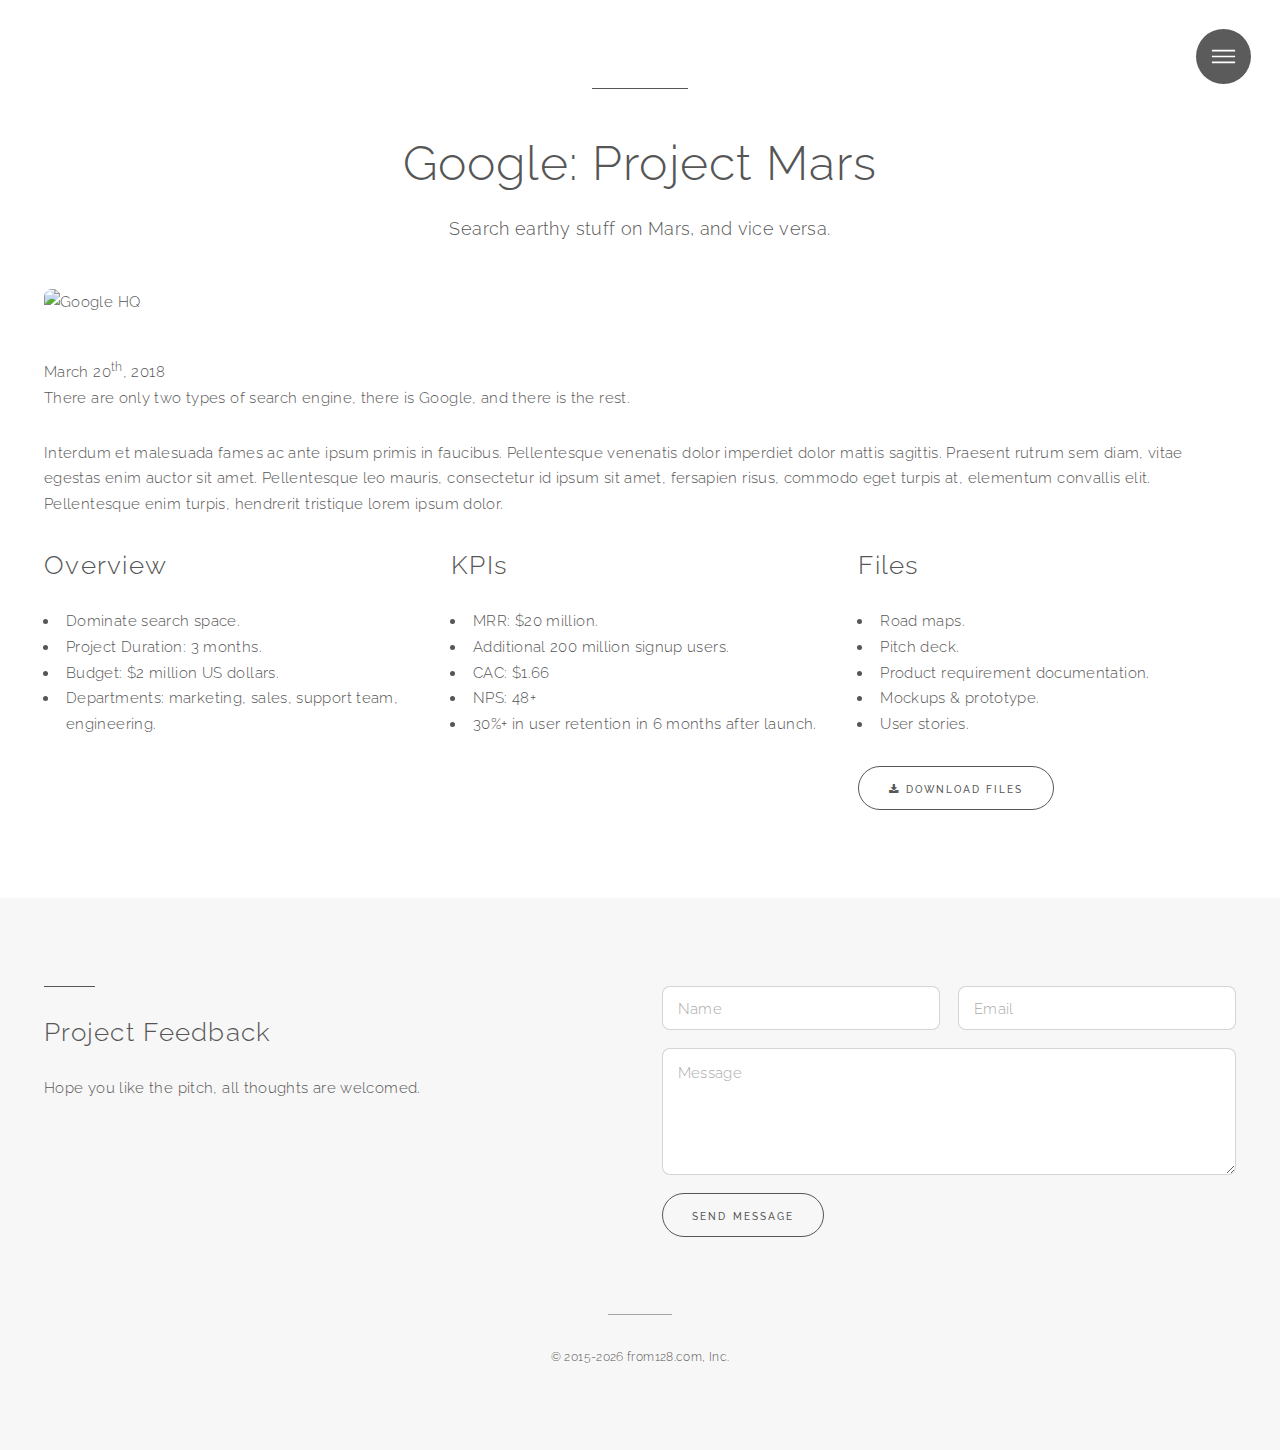
==== google-project.html @ 79032ffa "Add about me page. Change CSS for about me page profile picture." ====
<!DOCTYPE HTML>
<html>
    <head>
        <title>from128-Google</title>
        <meta charset="utf-8" />
        <meta name="viewport" content="width=device-width, initial-scale=1, user-scalable=no" />
        <!--[if lte IE 8]><script src="assets/js/ie/html5shiv.js"></script><![endif]-->
        <link rel="stylesheet" href="assets/css/main.css" />
        <link rel="icon" href="images/favicon.png">
        <script src="https://unpkg.com/sweetalert/dist/sweetalert.min.js"></script>
        <script>
            function contact_me() {
                var data = $("#contact-form :input").serializeArray();
                data.push({name: 'formType', value: '128 Google Project'});
                $.ajax({
                    type: "POST",
                    data: data,
                    url: "Includes/128-contact-me.php",
                    timeout: 5000,
                    success: function (data) {
                        tmp = JSON.parse(data);
                        if (tmp.status == '1') {
                            swal("Awesome!", tmp.message, "success");
                            $("#contact-form")[0].reset();
                            return;
                        } else {
                            swal({
                                title: "Error",
                                text: tmp.message,
                                icon: "warning"
                            });
                            return;
                        }
                    }, //end success
                    error: function (jqXHR, textStatus, errorThrown) {
                        if (textStatus === "timeout") {
                            swal("Error", "Server response is taking longer than usual, pleas try again later.",
                                    "error");
                        }
                    }
                }); //end restroom request ajax
            }
        </script>
        <!--[if lte IE 9]><link rel="stylesheet" href="assets/css/ie9.css" /><![endif]-->
        <!--[if lte IE 8]><link rel="stylesheet" href="assets/css/ie8.css" /><![endif]-->
    </head>
    <body>

        <!-- Header -->
        <header id="header">
            <nav>
                <ul>
                    <li><a href="#menu">Menu</a></li>
                </ul>
            </nav>
        </header>

        <!-- Menu -->
        <nav id="menu">
            <h2>Menu</h2>
            <ul class="links">
                <li><a href="index.html">Home</a></li>
                <li><a href="projects.html">Projects</a></li>
                <li><a href="more-about-me.html">About</a></li>
                <li><a href="index.html#contact-me-form-target">Contact</a></li>
            </ul>
        </nav>

        <!-- Wrapper -->
        <div id="wrapper">

            <!-- Main -->
            <section id="main" class="wrapper style1">
                <div class="inner">
                    <header class="major">
                        <h1>Google: Project Mars</h1>
                        <p>Search earthy stuff on Mars, and vice versa.</p>
                    </header>
                    <span class="image main"><img src="images/googleplex_hq.png" alt="Google HQ" /></span>
                    <p>March 20<sup>th</sup>, 2018<br />There are only two types of search engine, there is Google, and 
                        there is the rest.</p>
                    <p>Interdum et malesuada fames ac ante ipsum primis in faucibus. 
                        Pellentesque venenatis dolor imperdiet dolor mattis sagittis. 
                        Praesent rutrum sem diam, vitae egestas enim auctor sit amet. 
                        Pellentesque leo mauris, consectetur id ipsum sit amet, 
                        fersapien risus, commodo eget turpis at, 
                        elementum convallis elit. Pellentesque enim turpis,
                        hendrerit tristique lorem ipsum dolor.</p>
                    <div class="row">
                        <div class="4u 12u$(medium)">
                            <h3>Overview</h3>
                            <ul>
                                <li>Dominate search space.</li>
                                <li>Project Duration: 3 months.</li>
                                <li>Budget: $2 million US dollars.</li>
                                <li>Departments: marketing, sales, support team, engineering.</li>
                            </ul>
                        </div>
                        <div class="4u 12u$(medium)">
                            <h3>KPIs</h3>
                            <ul>
                                <li>MRR: $20 million.</li>
                                <li>Additional 200 million signup users.</li>
                                <li>CAC: $1.66</li>
                                <li>NPS: 48+</li>
                                <li>30%+ in user retention in 6 months after launch.</li>
                            </ul>
                        </div>
                        <div class="4u 12u$(medium)">
                            <h3>Files</h3>
                            <ul>
                                <li>Road maps.</li>
                                <li>Pitch deck.</li>
                                <li>Product requirement documentation.</li>
                                <li>Mockups & prototype.</li>
                                <li>User stories.</li>
                            </ul>
                            <ul class="actions">
                                <li><a href="#" class="button icon fa-download">Download Files</a></li>
                            </ul>
                        </div>
                    </div>
                </div>
            </section>

            <!-- Footer -->
            <section id="footer" class="wrapper split style2">
                <div class="inner">
                    <section>
                        <header>
                            <h3>Project Feedback</h3>
                        </header>
                        <p>Hope you like the pitch, all thoughts are welcomed.</p>
                    </section>
                    <section>
                        <form method="post" action="contact_me()">
                            <div class="field half first"><input type="text" name="name" id="name" placeholder="Name" /></div>
                            <div class="field half"><input type="email" name="email" id="email" placeholder="Email" /></div>
                            <div class="field"><textarea name="feedback" id="feedback" placeholder="Message" rows="4"></textarea></div>
                            <ul class="actions">
                                <li><input type="submit" value="Send Message" /></li>
                            </ul>
                        </form>
                    </section>
                </div>
                <div class="copyright">
                    <p>&copy; 2015-<script>document.write(new Date().getFullYear())</script> from128.com, Inc.</p>
                </div>
            </section>

        </div>

        <!-- Scripts -->
        <script src="assets/js/jquery.min.3.5.1.js"></script>
        <script src="assets/js/skel.min.js"></script>
        <script src="assets/js/util.js"></script>
        <!--[if lte IE 8]><script src="assets/js/ie/respond.min.js"></script><![endif]-->
        <script src="assets/js/main.js"></script>

    </body>
</html>
---- assets/css/main.css ----
@import url(font-awesome.min.css);
@import url("https://fonts.googleapis.com/css?family=Raleway:300,300italic,500,500italic");

/*
        Reflex by Pixelarity
        pixelarity.com | hello@pixelarity.com
        License: pixelarity.com/license
*/

/* Reset */

html, body, div, span, applet, object, iframe, h1, h2, h3, h4, h5, h6, p, blockquote, pre, a, abbr, acronym, address, big, cite, code, del, dfn, em, img, ins, kbd, q, s, samp, small, strike, strong, sub, sup, tt, var, b, u, i, center, dl, dt, dd, ol, ul, li, fieldset, form, label, legend, table, caption, tbody, tfoot, thead, tr, th, td, article, aside, canvas, details, embed, figure, figcaption, footer, header, hgroup, menu, nav, output, ruby, section, summary, time, mark, audio, video {
    margin: 0;
    padding: 0;
    border: 0;
    font-size: 100%;
    font: inherit;
    vertical-align: baseline;
}

article, aside, details, figcaption, figure, footer, header, hgroup, menu, nav, section {
    display: block;
}

body {
    line-height: 1;
}

ol, ul {
    list-style: none;
}

blockquote, q {
    quotes: none;
}

blockquote:before, blockquote:after, q:before, q:after {
    content: '';
    content: none;
}

table {
    border-collapse: collapse;
    border-spacing: 0;
}

body {
    -webkit-text-size-adjust: none;
}

/* Box Model */

*, *:before, *:after {
    -moz-box-sizing: border-box;
    -webkit-box-sizing: border-box;
    box-sizing: border-box;
}

/* Grid */

.row {
    border-bottom: solid 1px transparent;
    -moz-box-sizing: border-box;
    -webkit-box-sizing: border-box;
    box-sizing: border-box;
}

.row > * {
    float: left;
    -moz-box-sizing: border-box;
    -webkit-box-sizing: border-box;
    box-sizing: border-box;
}

.row:after, .row:before {
    content: '';
    display: block;
    clear: both;
    height: 0;
}

.row.uniform > * > :first-child {
    margin-top: 0;
}

.row.uniform > * > :last-child {
    margin-bottom: 0;
}

.row.\30 \25 > * {
    padding: 0 0 0 0em;
}

.row.\30 \25 {
    margin: 0 0 -1px 0em;
}

.row.uniform.\30 \25 > * {
    padding: 0em 0 0 0em;
}

.row.uniform.\30 \25 {
    margin: 0em 0 -1px 0em;
}

.row > * {
    padding: 0 0 0 2em;
}

.row {
    margin: 0 0 -1px -2em;
}

.row.uniform > * {
    padding: 2em 0 0 2em;
}

.row.uniform {
    margin: -2em 0 -1px -2em;
}

.row.\32 00\25 > * {
    padding: 0 0 0 4em;
}

.row.\32 00\25 {
    margin: 0 0 -1px -4em;
}

.row.uniform.\32 00\25 > * {
    padding: 4em 0 0 4em;
}

.row.uniform.\32 00\25 {
    margin: -4em 0 -1px -4em;
}

.row.\31 50\25 > * {
    padding: 0 0 0 3em;
}

.row.\31 50\25 {
    margin: 0 0 -1px -3em;
}

.row.uniform.\31 50\25 > * {
    padding: 3em 0 0 3em;
}

.row.uniform.\31 50\25 {
    margin: -3em 0 -1px -3em;
}

.row.\35 0\25 > * {
    padding: 0 0 0 1em;
}

.row.\35 0\25 {
    margin: 0 0 -1px -1em;
}

.row.uniform.\35 0\25 > * {
    padding: 1em 0 0 1em;
}

.row.uniform.\35 0\25 {
    margin: -1em 0 -1px -1em;
}

.row.\32 5\25 > * {
    padding: 0 0 0 0.5em;
}

.row.\32 5\25 {
    margin: 0 0 -1px -0.5em;
}

.row.uniform.\32 5\25 > * {
    padding: 0.5em 0 0 0.5em;
}

.row.uniform.\32 5\25 {
    margin: -0.5em 0 -1px -0.5em;
}

.\31 2u, .\31 2u\24 {
    width: 100%;
    clear: none;
    margin-left: 0;
}

.\31 1u, .\31 1u\24 {
    width: 91.6666666667%;
    clear: none;
    margin-left: 0;
}

.\31 0u, .\31 0u\24 {
    width: 83.3333333333%;
    clear: none;
    margin-left: 0;
}

.\39 u, .\39 u\24 {
    width: 75%;
    clear: none;
    margin-left: 0;
}

.\38 u, .\38 u\24 {
    width: 66.6666666667%;
    clear: none;
    margin-left: 0;
}

.\37 u, .\37 u\24 {
    width: 58.3333333333%;
    clear: none;
    margin-left: 0;
}

.\36 u, .\36 u\24 {
    width: 50%;
    clear: none;
    margin-left: 0;
}

.\35 u, .\35 u\24 {
    width: 41.6666666667%;
    clear: none;
    margin-left: 0;
}

.\34 u, .\34 u\24 {
    width: 33.3333333333%;
    clear: none;
    margin-left: 0;
}

.\33 u, .\33 u\24 {
    width: 25%;
    clear: none;
    margin-left: 0;
}

.\32 u, .\32 u\24 {
    width: 16.6666666667%;
    clear: none;
    margin-left: 0;
}

.\31 u, .\31 u\24 {
    width: 8.3333333333%;
    clear: none;
    margin-left: 0;
}

.\31 2u\24 + *,
.\31 1u\24 + *,
.\31 0u\24 + *,
.\39 u\24 + *,
.\38 u\24 + *,
.\37 u\24 + *,
.\36 u\24 + *,
.\35 u\24 + *,
.\34 u\24 + *,
.\33 u\24 + *,
.\32 u\24 + *,
.\31 u\24 + * {
    clear: left;
}

.\-11u {
    margin-left: 91.66667%;
}

.\-10u {
    margin-left: 83.33333%;
}

.\-9u {
    margin-left: 75%;
}

.\-8u {
    margin-left: 66.66667%;
}

.\-7u {
    margin-left: 58.33333%;
}

.\-6u {
    margin-left: 50%;
}

.\-5u {
    margin-left: 41.66667%;
}

.\-4u {
    margin-left: 33.33333%;
}

.\-3u {
    margin-left: 25%;
}

.\-2u {
    margin-left: 16.66667%;
}

.\-1u {
    margin-left: 8.33333%;
}

@media screen and (max-width: 1680px) {

    .row > * {
        padding: 0 0 0 2em;
    }

    .row {
        margin: 0 0 -1px -2em;
    }

    .row.uniform > * {
        padding: 2em 0 0 2em;
    }

    .row.uniform {
        margin: -2em 0 -1px -2em;
    }

    .row.\32 00\25 > * {
        padding: 0 0 0 4em;
    }

    .row.\32 00\25 {
        margin: 0 0 -1px -4em;
    }

    .row.uniform.\32 00\25 > * {
        padding: 4em 0 0 4em;
    }

    .row.uniform.\32 00\25 {
        margin: -4em 0 -1px -4em;
    }

    .row.\31 50\25 > * {
        padding: 0 0 0 3em;
    }

    .row.\31 50\25 {
        margin: 0 0 -1px -3em;
    }

    .row.uniform.\31 50\25 > * {
        padding: 3em 0 0 3em;
    }

    .row.uniform.\31 50\25 {
        margin: -3em 0 -1px -3em;
    }

    .row.\35 0\25 > * {
        padding: 0 0 0 1em;
    }

    .row.\35 0\25 {
        margin: 0 0 -1px -1em;
    }

    .row.uniform.\35 0\25 > * {
        padding: 1em 0 0 1em;
    }

    .row.uniform.\35 0\25 {
        margin: -1em 0 -1px -1em;
    }

    .row.\32 5\25 > * {
        padding: 0 0 0 0.5em;
    }

    .row.\32 5\25 {
        margin: 0 0 -1px -0.5em;
    }

    .row.uniform.\32 5\25 > * {
        padding: 0.5em 0 0 0.5em;
    }

    .row.uniform.\32 5\25 {
        margin: -0.5em 0 -1px -0.5em;
    }

    .\31 2u\28xlarge\29, .\31 2u\24\28xlarge\29 {
        width: 100%;
        clear: none;
        margin-left: 0;
    }

    .\31 1u\28xlarge\29, .\31 1u\24\28xlarge\29 {
        width: 91.6666666667%;
        clear: none;
        margin-left: 0;
    }

    .\31 0u\28xlarge\29, .\31 0u\24\28xlarge\29 {
        width: 83.3333333333%;
        clear: none;
        margin-left: 0;
    }

    .\39 u\28xlarge\29, .\39 u\24\28xlarge\29 {
        width: 75%;
        clear: none;
        margin-left: 0;
    }

    .\38 u\28xlarge\29, .\38 u\24\28xlarge\29 {
        width: 66.6666666667%;
        clear: none;
        margin-left: 0;
    }

    .\37 u\28xlarge\29, .\37 u\24\28xlarge\29 {
        width: 58.3333333333%;
        clear: none;
        margin-left: 0;
    }

    .\36 u\28xlarge\29, .\36 u\24\28xlarge\29 {
        width: 50%;
        clear: none;
        margin-left: 0;
    }

    .\35 u\28xlarge\29, .\35 u\24\28xlarge\29 {
        width: 41.6666666667%;
        clear: none;
        margin-left: 0;
    }

    .\34 u\28xlarge\29, .\34 u\24\28xlarge\29 {
        width: 33.3333333333%;
        clear: none;
        margin-left: 0;
    }

    .\33 u\28xlarge\29, .\33 u\24\28xlarge\29 {
        width: 25%;
        clear: none;
        margin-left: 0;
    }

    .\32 u\28xlarge\29, .\32 u\24\28xlarge\29 {
        width: 16.6666666667%;
        clear: none;
        margin-left: 0;
    }

    .\31 u\28xlarge\29, .\31 u\24\28xlarge\29 {
        width: 8.3333333333%;
        clear: none;
        margin-left: 0;
    }

    .\31 2u\24\28xlarge\29 + *,
    .\31 1u\24\28xlarge\29 + *,
    .\31 0u\24\28xlarge\29 + *,
    .\39 u\24\28xlarge\29 + *,
    .\38 u\24\28xlarge\29 + *,
    .\37 u\24\28xlarge\29 + *,
    .\36 u\24\28xlarge\29 + *,
    .\35 u\24\28xlarge\29 + *,
    .\34 u\24\28xlarge\29 + *,
    .\33 u\24\28xlarge\29 + *,
    .\32 u\24\28xlarge\29 + *,
    .\31 u\24\28xlarge\29 + * {
        clear: left;
    }

    .\-11u\28xlarge\29 {
        margin-left: 91.66667%;
    }

    .\-10u\28xlarge\29 {
        margin-left: 83.33333%;
    }

    .\-9u\28xlarge\29 {
        margin-left: 75%;
    }

    .\-8u\28xlarge\29 {
        margin-left: 66.66667%;
    }

    .\-7u\28xlarge\29 {
        margin-left: 58.33333%;
    }

    .\-6u\28xlarge\29 {
        margin-left: 50%;
    }

    .\-5u\28xlarge\29 {
        margin-left: 41.66667%;
    }

    .\-4u\28xlarge\29 {
        margin-left: 33.33333%;
    }

    .\-3u\28xlarge\29 {
        margin-left: 25%;
    }

    .\-2u\28xlarge\29 {
        margin-left: 16.66667%;
    }

    .\-1u\28xlarge\29 {
        margin-left: 8.33333%;
    }

}

@media screen and (max-width: 1280px) {

    .row > * {
        padding: 0 0 0 2em;
    }

    .row {
        margin: 0 0 -1px -2em;
    }

    .row.uniform > * {
        padding: 2em 0 0 2em;
    }

    .row.uniform {
        margin: -2em 0 -1px -2em;
    }

    .row.\32 00\25 > * {
        padding: 0 0 0 4em;
    }

    .row.\32 00\25 {
        margin: 0 0 -1px -4em;
    }

    .row.uniform.\32 00\25 > * {
        padding: 4em 0 0 4em;
    }

    .row.uniform.\32 00\25 {
        margin: -4em 0 -1px -4em;
    }

    .row.\31 50\25 > * {
        padding: 0 0 0 3em;
    }

    .row.\31 50\25 {
        margin: 0 0 -1px -3em;
    }

    .row.uniform.\31 50\25 > * {
        padding: 3em 0 0 3em;
    }

    .row.uniform.\31 50\25 {
        margin: -3em 0 -1px -3em;
    }

    .row.\35 0\25 > * {
        padding: 0 0 0 1em;
    }

    .row.\35 0\25 {
        margin: 0 0 -1px -1em;
    }

    .row.uniform.\35 0\25 > * {
        padding: 1em 0 0 1em;
    }

    .row.uniform.\35 0\25 {
        margin: -1em 0 -1px -1em;
    }

    .row.\32 5\25 > * {
        padding: 0 0 0 0.5em;
    }

    .row.\32 5\25 {
        margin: 0 0 -1px -0.5em;
    }

    .row.uniform.\32 5\25 > * {
        padding: 0.5em 0 0 0.5em;
    }

    .row.uniform.\32 5\25 {
        margin: -0.5em 0 -1px -0.5em;
    }

    .\31 2u\28large\29, .\31 2u\24\28large\29 {
        width: 100%;
        clear: none;
        margin-left: 0;
    }

    .\31 1u\28large\29, .\31 1u\24\28large\29 {
        width: 91.6666666667%;
        clear: none;
        margin-left: 0;
    }

    .\31 0u\28large\29, .\31 0u\24\28large\29 {
        width: 83.3333333333%;
        clear: none;
        margin-left: 0;
    }

    .\39 u\28large\29, .\39 u\24\28large\29 {
        width: 75%;
        clear: none;
        margin-left: 0;
    }

    .\38 u\28large\29, .\38 u\24\28large\29 {
        width: 66.6666666667%;
        clear: none;
        margin-left: 0;
    }

    .\37 u\28large\29, .\37 u\24\28large\29 {
        width: 58.3333333333%;
        clear: none;
        margin-left: 0;
    }

    .\36 u\28large\29, .\36 u\24\28large\29 {
        width: 50%;
        clear: none;
        margin-left: 0;
    }

    .\35 u\28large\29, .\35 u\24\28large\29 {
        width: 41.6666666667%;
        clear: none;
        margin-left: 0;
    }

    .\34 u\28large\29, .\34 u\24\28large\29 {
        width: 33.3333333333%;
        clear: none;
        margin-left: 0;
    }

    .\33 u\28large\29, .\33 u\24\28large\29 {
        width: 25%;
        clear: none;
        margin-left: 0;
    }

    .\32 u\28large\29, .\32 u\24\28large\29 {
        width: 16.6666666667%;
        clear: none;
        margin-left: 0;
    }

    .\31 u\28large\29, .\31 u\24\28large\29 {
        width: 8.3333333333%;
        clear: none;
        margin-left: 0;
    }

    .\31 2u\24\28large\29 + *,
    .\31 1u\24\28large\29 + *,
    .\31 0u\24\28large\29 + *,
    .\39 u\24\28large\29 + *,
    .\38 u\24\28large\29 + *,
    .\37 u\24\28large\29 + *,
    .\36 u\24\28large\29 + *,
    .\35 u\24\28large\29 + *,
    .\34 u\24\28large\29 + *,
    .\33 u\24\28large\29 + *,
    .\32 u\24\28large\29 + *,
    .\31 u\24\28large\29 + * {
        clear: left;
    }

    .\-11u\28large\29 {
        margin-left: 91.66667%;
    }

    .\-10u\28large\29 {
        margin-left: 83.33333%;
    }

    .\-9u\28large\29 {
        margin-left: 75%;
    }

    .\-8u\28large\29 {
        margin-left: 66.66667%;
    }

    .\-7u\28large\29 {
        margin-left: 58.33333%;
    }

    .\-6u\28large\29 {
        margin-left: 50%;
    }

    .\-5u\28large\29 {
        margin-left: 41.66667%;
    }

    .\-4u\28large\29 {
        margin-left: 33.33333%;
    }

    .\-3u\28large\29 {
        margin-left: 25%;
    }

    .\-2u\28large\29 {
        margin-left: 16.66667%;
    }

    .\-1u\28large\29 {
        margin-left: 8.33333%;
    }

}

@media screen and (max-width: 980px) {

    .row > * {
        padding: 0 0 0 1.5em;
    }

    .row {
        margin: 0 0 -1px -1.5em;
    }

    .row.uniform > * {
        padding: 1.5em 0 0 1.5em;
    }

    .row.uniform {
        margin: -1.5em 0 -1px -1.5em;
    }

    .row.\32 00\25 > * {
        padding: 0 0 0 3em;
    }

    .row.\32 00\25 {
        margin: 0 0 -1px -3em;
    }

    .row.uniform.\32 00\25 > * {
        padding: 3em 0 0 3em;
    }

    .row.uniform.\32 00\25 {
        margin: -3em 0 -1px -3em;
    }

    .row.\31 50\25 > * {
        padding: 0 0 0 2.25em;
    }

    .row.\31 50\25 {
        margin: 0 0 -1px -2.25em;
    }

    .row.uniform.\31 50\25 > * {
        padding: 2.25em 0 0 2.25em;
    }

    .row.uniform.\31 50\25 {
        margin: -2.25em 0 -1px -2.25em;
    }

    .row.\35 0\25 > * {
        padding: 0 0 0 0.75em;
    }

    .row.\35 0\25 {
        margin: 0 0 -1px -0.75em;
    }

    .row.uniform.\35 0\25 > * {
        padding: 0.75em 0 0 0.75em;
    }

    .row.uniform.\35 0\25 {
        margin: -0.75em 0 -1px -0.75em;
    }

    .row.\32 5\25 > * {
        padding: 0 0 0 0.375em;
    }

    .row.\32 5\25 {
        margin: 0 0 -1px -0.375em;
    }

    .row.uniform.\32 5\25 > * {
        padding: 0.375em 0 0 0.375em;
    }

    .row.uniform.\32 5\25 {
        margin: -0.375em 0 -1px -0.375em;
    }

    .\31 2u\28medium\29, .\31 2u\24\28medium\29 {
        width: 100%;
        clear: none;
        margin-left: 0;
    }

    .\31 1u\28medium\29, .\31 1u\24\28medium\29 {
        width: 91.6666666667%;
        clear: none;
        margin-left: 0;
    }

    .\31 0u\28medium\29, .\31 0u\24\28medium\29 {
        width: 83.3333333333%;
        clear: none;
        margin-left: 0;
    }

    .\39 u\28medium\29, .\39 u\24\28medium\29 {
        width: 75%;
        clear: none;
        margin-left: 0;
    }

    .\38 u\28medium\29, .\38 u\24\28medium\29 {
        width: 66.6666666667%;
        clear: none;
        margin-left: 0;
    }

    .\37 u\28medium\29, .\37 u\24\28medium\29 {
        width: 58.3333333333%;
        clear: none;
        margin-left: 0;
    }

    .\36 u\28medium\29, .\36 u\24\28medium\29 {
        width: 50%;
        clear: none;
        margin-left: 0;
    }

    .\35 u\28medium\29, .\35 u\24\28medium\29 {
        width: 41.6666666667%;
        clear: none;
        margin-left: 0;
    }

    .\34 u\28medium\29, .\34 u\24\28medium\29 {
        width: 33.3333333333%;
        clear: none;
        margin-left: 0;
    }

    .\33 u\28medium\29, .\33 u\24\28medium\29 {
        width: 25%;
        clear: none;
        margin-left: 0;
    }

    .\32 u\28medium\29, .\32 u\24\28medium\29 {
        width: 16.6666666667%;
        clear: none;
        margin-left: 0;
    }

    .\31 u\28medium\29, .\31 u\24\28medium\29 {
        width: 8.3333333333%;
        clear: none;
        margin-left: 0;
    }

    .\31 2u\24\28medium\29 + *,
    .\31 1u\24\28medium\29 + *,
    .\31 0u\24\28medium\29 + *,
    .\39 u\24\28medium\29 + *,
    .\38 u\24\28medium\29 + *,
    .\37 u\24\28medium\29 + *,
    .\36 u\24\28medium\29 + *,
    .\35 u\24\28medium\29 + *,
    .\34 u\24\28medium\29 + *,
    .\33 u\24\28medium\29 + *,
    .\32 u\24\28medium\29 + *,
    .\31 u\24\28medium\29 + * {
        clear: left;
    }

    .\-11u\28medium\29 {
        margin-left: 91.66667%;
    }

    .\-10u\28medium\29 {
        margin-left: 83.33333%;
    }

    .\-9u\28medium\29 {
        margin-left: 75%;
    }

    .\-8u\28medium\29 {
        margin-left: 66.66667%;
    }

    .\-7u\28medium\29 {
        margin-left: 58.33333%;
    }

    .\-6u\28medium\29 {
        margin-left: 50%;
    }

    .\-5u\28medium\29 {
        margin-left: 41.66667%;
    }

    .\-4u\28medium\29 {
        margin-left: 33.33333%;
    }

    .\-3u\28medium\29 {
        margin-left: 25%;
    }

    .\-2u\28medium\29 {
        margin-left: 16.66667%;
    }

    .\-1u\28medium\29 {
        margin-left: 8.33333%;
    }

}

@media screen and (max-width: 736px) {

    .row > * {
        padding: 0 0 0 1em;
    }

    .row {
        margin: 0 0 -1px -1em;
    }

    .row.uniform > * {
        padding: 1em 0 0 1em;
    }

    .row.uniform {
        margin: -1em 0 -1px -1em;
    }

    .row.\32 00\25 > * {
        padding: 0 0 0 2em;
    }

    .row.\32 00\25 {
        margin: 0 0 -1px -2em;
    }

    .row.uniform.\32 00\25 > * {
        padding: 2em 0 0 2em;
    }

    .row.uniform.\32 00\25 {
        margin: -2em 0 -1px -2em;
    }

    .row.\31 50\25 > * {
        padding: 0 0 0 1.5em;
    }

    .row.\31 50\25 {
        margin: 0 0 -1px -1.5em;
    }

    .row.uniform.\31 50\25 > * {
        padding: 1.5em 0 0 1.5em;
    }

    .row.uniform.\31 50\25 {
        margin: -1.5em 0 -1px -1.5em;
    }

    .row.\35 0\25 > * {
        padding: 0 0 0 0.5em;
    }

    .row.\35 0\25 {
        margin: 0 0 -1px -0.5em;
    }

    .row.uniform.\35 0\25 > * {
        padding: 0.5em 0 0 0.5em;
    }

    .row.uniform.\35 0\25 {
        margin: -0.5em 0 -1px -0.5em;
    }

    .row.\32 5\25 > * {
        padding: 0 0 0 0.25em;
    }

    .row.\32 5\25 {
        margin: 0 0 -1px -0.25em;
    }

    .row.uniform.\32 5\25 > * {
        padding: 0.25em 0 0 0.25em;
    }

    .row.uniform.\32 5\25 {
        margin: -0.25em 0 -1px -0.25em;
    }

    .\31 2u\28small\29, .\31 2u\24\28small\29 {
        width: 100%;
        clear: none;
        margin-left: 0;
    }

    .\31 1u\28small\29, .\31 1u\24\28small\29 {
        width: 91.6666666667%;
        clear: none;
        margin-left: 0;
    }

    .\31 0u\28small\29, .\31 0u\24\28small\29 {
        width: 83.3333333333%;
        clear: none;
        margin-left: 0;
    }

    .\39 u\28small\29, .\39 u\24\28small\29 {
        width: 75%;
        clear: none;
        margin-left: 0;
    }

    .\38 u\28small\29, .\38 u\24\28small\29 {
        width: 66.6666666667%;
        clear: none;
        margin-left: 0;
    }

    .\37 u\28small\29, .\37 u\24\28small\29 {
        width: 58.3333333333%;
        clear: none;
        margin-left: 0;
    }

    .\36 u\28small\29, .\36 u\24\28small\29 {
        width: 50%;
        clear: none;
        margin-left: 0;
    }

    .\35 u\28small\29, .\35 u\24\28small\29 {
        width: 41.6666666667%;
        clear: none;
        margin-left: 0;
    }

    .\34 u\28small\29, .\34 u\24\28small\29 {
        width: 33.3333333333%;
        clear: none;
        margin-left: 0;
    }

    .\33 u\28small\29, .\33 u\24\28small\29 {
        width: 25%;
        clear: none;
        margin-left: 0;
    }

    .\32 u\28small\29, .\32 u\24\28small\29 {
        width: 16.6666666667%;
        clear: none;
        margin-left: 0;
    }

    .\31 u\28small\29, .\31 u\24\28small\29 {
        width: 8.3333333333%;
        clear: none;
        margin-left: 0;
    }

    .\31 2u\24\28small\29 + *,
    .\31 1u\24\28small\29 + *,
    .\31 0u\24\28small\29 + *,
    .\39 u\24\28small\29 + *,
    .\38 u\24\28small\29 + *,
    .\37 u\24\28small\29 + *,
    .\36 u\24\28small\29 + *,
    .\35 u\24\28small\29 + *,
    .\34 u\24\28small\29 + *,
    .\33 u\24\28small\29 + *,
    .\32 u\24\28small\29 + *,
    .\31 u\24\28small\29 + * {
        clear: left;
    }

    .\-11u\28small\29 {
        margin-left: 91.66667%;
    }

    .\-10u\28small\29 {
        margin-left: 83.33333%;
    }

    .\-9u\28small\29 {
        margin-left: 75%;
    }

    .\-8u\28small\29 {
        margin-left: 66.66667%;
    }

    .\-7u\28small\29 {
        margin-left: 58.33333%;
    }

    .\-6u\28small\29 {
        margin-left: 50%;
    }

    .\-5u\28small\29 {
        margin-left: 41.66667%;
    }

    .\-4u\28small\29 {
        margin-left: 33.33333%;
    }

    .\-3u\28small\29 {
        margin-left: 25%;
    }

    .\-2u\28small\29 {
        margin-left: 16.66667%;
    }

    .\-1u\28small\29 {
        margin-left: 8.33333%;
    }

}

@media screen and (max-width: 480px) {

    .row > * {
        padding: 0 0 0 1em;
    }

    .row {
        margin: 0 0 -1px -1em;
    }

    .row.uniform > * {
        padding: 1em 0 0 1em;
    }

    .row.uniform {
        margin: -1em 0 -1px -1em;
    }

    .row.\32 00\25 > * {
        padding: 0 0 0 2em;
    }

    .row.\32 00\25 {
        margin: 0 0 -1px -2em;
    }

    .row.uniform.\32 00\25 > * {
        padding: 2em 0 0 2em;
    }

    .row.uniform.\32 00\25 {
        margin: -2em 0 -1px -2em;
    }

    .row.\31 50\25 > * {
        padding: 0 0 0 1.5em;
    }

    .row.\31 50\25 {
        margin: 0 0 -1px -1.5em;
    }

    .row.uniform.\31 50\25 > * {
        padding: 1.5em 0 0 1.5em;
    }

    .row.uniform.\31 50\25 {
        margin: -1.5em 0 -1px -1.5em;
    }

    .row.\35 0\25 > * {
        padding: 0 0 0 0.5em;
    }

    .row.\35 0\25 {
        margin: 0 0 -1px -0.5em;
    }

    .row.uniform.\35 0\25 > * {
        padding: 0.5em 0 0 0.5em;
    }

    .row.uniform.\35 0\25 {
        margin: -0.5em 0 -1px -0.5em;
    }

    .row.\32 5\25 > * {
        padding: 0 0 0 0.25em;
    }

    .row.\32 5\25 {
        margin: 0 0 -1px -0.25em;
    }

    .row.uniform.\32 5\25 > * {
        padding: 0.25em 0 0 0.25em;
    }

    .row.uniform.\32 5\25 {
        margin: -0.25em 0 -1px -0.25em;
    }

    .\31 2u\28xsmall\29, .\31 2u\24\28xsmall\29 {
        width: 100%;
        clear: none;
        margin-left: 0;
    }

    .\31 1u\28xsmall\29, .\31 1u\24\28xsmall\29 {
        width: 91.6666666667%;
        clear: none;
        margin-left: 0;
    }

    .\31 0u\28xsmall\29, .\31 0u\24\28xsmall\29 {
        width: 83.3333333333%;
        clear: none;
        margin-left: 0;
    }

    .\39 u\28xsmall\29, .\39 u\24\28xsmall\29 {
        width: 75%;
        clear: none;
        margin-left: 0;
    }

    .\38 u\28xsmall\29, .\38 u\24\28xsmall\29 {
        width: 66.6666666667%;
        clear: none;
        margin-left: 0;
    }

    .\37 u\28xsmall\29, .\37 u\24\28xsmall\29 {
        width: 58.3333333333%;
        clear: none;
        margin-left: 0;
    }

    .\36 u\28xsmall\29, .\36 u\24\28xsmall\29 {
        width: 50%;
        clear: none;
        margin-left: 0;
    }

    .\35 u\28xsmall\29, .\35 u\24\28xsmall\29 {
        width: 41.6666666667%;
        clear: none;
        margin-left: 0;
    }

    .\34 u\28xsmall\29, .\34 u\24\28xsmall\29 {
        width: 33.3333333333%;
        clear: none;
        margin-left: 0;
    }

    .\33 u\28xsmall\29, .\33 u\24\28xsmall\29 {
        width: 25%;
        clear: none;
        margin-left: 0;
    }

    .\32 u\28xsmall\29, .\32 u\24\28xsmall\29 {
        width: 16.6666666667%;
        clear: none;
        margin-left: 0;
    }

    .\31 u\28xsmall\29, .\31 u\24\28xsmall\29 {
        width: 8.3333333333%;
        clear: none;
        margin-left: 0;
    }

    .\31 2u\24\28xsmall\29 + *,
    .\31 1u\24\28xsmall\29 + *,
    .\31 0u\24\28xsmall\29 + *,
    .\39 u\24\28xsmall\29 + *,
    .\38 u\24\28xsmall\29 + *,
    .\37 u\24\28xsmall\29 + *,
    .\36 u\24\28xsmall\29 + *,
    .\35 u\24\28xsmall\29 + *,
    .\34 u\24\28xsmall\29 + *,
    .\33 u\24\28xsmall\29 + *,
    .\32 u\24\28xsmall\29 + *,
    .\31 u\24\28xsmall\29 + * {
        clear: left;
    }

    .\-11u\28xsmall\29 {
        margin-left: 91.66667%;
    }

    .\-10u\28xsmall\29 {
        margin-left: 83.33333%;
    }

    .\-9u\28xsmall\29 {
        margin-left: 75%;
    }

    .\-8u\28xsmall\29 {
        margin-left: 66.66667%;
    }

    .\-7u\28xsmall\29 {
        margin-left: 58.33333%;
    }

    .\-6u\28xsmall\29 {
        margin-left: 50%;
    }

    .\-5u\28xsmall\29 {
        margin-left: 41.66667%;
    }

    .\-4u\28xsmall\29 {
        margin-left: 33.33333%;
    }

    .\-3u\28xsmall\29 {
        margin-left: 25%;
    }

    .\-2u\28xsmall\29 {
        margin-left: 16.66667%;
    }

    .\-1u\28xsmall\29 {
        margin-left: 8.33333%;
    }

}

@media screen and (max-width: 360px) {

    .row > * {
        padding: 0 0 0 1em;
    }

    .row {
        margin: 0 0 -1px -1em;
    }

    .row.uniform > * {
        padding: 1em 0 0 1em;
    }

    .row.uniform {
        margin: -1em 0 -1px -1em;
    }

    .row.\32 00\25 > * {
        padding: 0 0 0 2em;
    }

    .row.\32 00\25 {
        margin: 0 0 -1px -2em;
    }

    .row.uniform.\32 00\25 > * {
        padding: 2em 0 0 2em;
    }

    .row.uniform.\32 00\25 {
        margin: -2em 0 -1px -2em;
    }

    .row.\31 50\25 > * {
        padding: 0 0 0 1.5em;
    }

    .row.\31 50\25 {
        margin: 0 0 -1px -1.5em;
    }

    .row.uniform.\31 50\25 > * {
        padding: 1.5em 0 0 1.5em;
    }

    .row.uniform.\31 50\25 {
        margin: -1.5em 0 -1px -1.5em;
    }

    .row.\35 0\25 > * {
        padding: 0 0 0 0.5em;
    }

    .row.\35 0\25 {
        margin: 0 0 -1px -0.5em;
    }

    .row.uniform.\35 0\25 > * {
        padding: 0.5em 0 0 0.5em;
    }

    .row.uniform.\35 0\25 {
        margin: -0.5em 0 -1px -0.5em;
    }

    .row.\32 5\25 > * {
        padding: 0 0 0 0.25em;
    }

    .row.\32 5\25 {
        margin: 0 0 -1px -0.25em;
    }

    .row.uniform.\32 5\25 > * {
        padding: 0.25em 0 0 0.25em;
    }

    .row.uniform.\32 5\25 {
        margin: -0.25em 0 -1px -0.25em;
    }

    .\31 2u\28xxsmall\29, .\31 2u\24\28xxsmall\29 {
        width: 100%;
        clear: none;
        margin-left: 0;
    }

    .\31 1u\28xxsmall\29, .\31 1u\24\28xxsmall\29 {
        width: 91.6666666667%;
        clear: none;
        margin-left: 0;
    }

    .\31 0u\28xxsmall\29, .\31 0u\24\28xxsmall\29 {
        width: 83.3333333333%;
        clear: none;
        margin-left: 0;
    }

    .\39 u\28xxsmall\29, .\39 u\24\28xxsmall\29 {
        width: 75%;
        clear: none;
        margin-left: 0;
    }

    .\38 u\28xxsmall\29, .\38 u\24\28xxsmall\29 {
        width: 66.6666666667%;
        clear: none;
        margin-left: 0;
    }

    .\37 u\28xxsmall\29, .\37 u\24\28xxsmall\29 {
        width: 58.3333333333%;
        clear: none;
        margin-left: 0;
    }

    .\36 u\28xxsmall\29, .\36 u\24\28xxsmall\29 {
        width: 50%;
        clear: none;
        margin-left: 0;
    }

    .\35 u\28xxsmall\29, .\35 u\24\28xxsmall\29 {
        width: 41.6666666667%;
        clear: none;
        margin-left: 0;
    }

    .\34 u\28xxsmall\29, .\34 u\24\28xxsmall\29 {
        width: 33.3333333333%;
        clear: none;
        margin-left: 0;
    }

    .\33 u\28xxsmall\29, .\33 u\24\28xxsmall\29 {
        width: 25%;
        clear: none;
        margin-left: 0;
    }

    .\32 u\28xxsmall\29, .\32 u\24\28xxsmall\29 {
        width: 16.6666666667%;
        clear: none;
        margin-left: 0;
    }

    .\31 u\28xxsmall\29, .\31 u\24\28xxsmall\29 {
        width: 8.3333333333%;
        clear: none;
        margin-left: 0;
    }

    .\31 2u\24\28xxsmall\29 + *,
    .\31 1u\24\28xxsmall\29 + *,
    .\31 0u\24\28xxsmall\29 + *,
    .\39 u\24\28xxsmall\29 + *,
    .\38 u\24\28xxsmall\29 + *,
    .\37 u\24\28xxsmall\29 + *,
    .\36 u\24\28xxsmall\29 + *,
    .\35 u\24\28xxsmall\29 + *,
    .\34 u\24\28xxsmall\29 + *,
    .\33 u\24\28xxsmall\29 + *,
    .\32 u\24\28xxsmall\29 + *,
    .\31 u\24\28xxsmall\29 + * {
        clear: left;
    }

    .\-11u\28xxsmall\29 {
        margin-left: 91.66667%;
    }

    .\-10u\28xxsmall\29 {
        margin-left: 83.33333%;
    }

    .\-9u\28xxsmall\29 {
        margin-left: 75%;
    }

    .\-8u\28xxsmall\29 {
        margin-left: 66.66667%;
    }

    .\-7u\28xxsmall\29 {
        margin-left: 58.33333%;
    }

    .\-6u\28xxsmall\29 {
        margin-left: 50%;
    }

    .\-5u\28xxsmall\29 {
        margin-left: 41.66667%;
    }

    .\-4u\28xxsmall\29 {
        margin-left: 33.33333%;
    }

    .\-3u\28xxsmall\29 {
        margin-left: 25%;
    }

    .\-2u\28xxsmall\29 {
        margin-left: 16.66667%;
    }

    .\-1u\28xxsmall\29 {
        margin-left: 8.33333%;
    }

}

/* Basic */

@-ms-viewport {
    width: device-width;
}

body {
    -ms-overflow-style: scrollbar;
}

@media screen and (max-width: 480px) {

    html, body {
        min-width: 320px;
    }

}

body {
    background: #ffffff;
}

body.is-loading *, body.is-loading *:before, body.is-loading *:after {
    -moz-animation: none !important;
    -webkit-animation: none !important;
    -ms-animation: none !important;
    animation: none !important;
    -moz-transition: none !important;
    -webkit-transition: none !important;
    -ms-transition: none !important;
    transition: none !important;
}

/* Type */

body {
    background-color: #ffffff;
    color: #565656;
}

body, input, select, textarea {
    font-family: Raleway, Helvetica, sans-serif;
    font-size: 14pt;
    font-weight: 300;
    line-height: 1.75;
    letter-spacing: 0.025em;
}

@media screen and (max-width: 1680px) {

    body, input, select, textarea {
        font-size: 12pt;
    }

}

@media screen and (max-width: 1280px) {

    body, input, select, textarea {
        font-size: 11pt;
    }

}

@media screen and (max-width: 980px) {

    body, input, select, textarea {
        font-size: 12pt;
    }

}

@media screen and (max-width: 736px) {

    body, input, select, textarea {
        font-size: 11pt;
    }

}

@media screen and (max-width: 480px) {

    body, input, select, textarea {
        font-size: 11pt;
    }

}

@media screen and (max-width: 360px) {

    body, input, select, textarea {
        font-size: 10.5pt;
    }

}

input, select, textarea {
    color: inherit;
}

a {
    -moz-transition: border-bottom-color 0.2s ease;
    -webkit-transition: border-bottom-color 0.2s ease;
    -ms-transition: border-bottom-color 0.2s ease;
    transition: border-bottom-color 0.2s ease;
    color: inherit;
    text-decoration: none;
    border-bottom: dotted 1px;
}

a:hover {
    border-bottom-color: transparent;
}

strong, b {
    color: inherit;
    font-weight: 500;
}

em, i {
    font-style: italic;
}

p {
    margin: 0 0 2em 0;
}

h1, h2, h3, h4, h5, h6 {
    color: inherit;
    font-weight: 300;
    line-height: 1.5;
    margin: 0 0 1.75rem 0;
    letter-spacing: 0.05em;
}

h1 a, h2 a, h3 a, h4 a, h5 a, h6 a {
    color: inherit;
    text-decoration: none;
}

@media screen and (max-width: 1280px) {

    h1, h2, h3, h4, h5, h6 {
        margin: 0 0 1.5rem 0;
    }

}

@media screen and (max-width: 736px) {

    h1, h2, h3, h4, h5, h6 {
        margin: 0 0 1.25rem 0;
    }

}

h1 {
    font-size: 3.25em;
    line-height: 1.1;
    margin: 0 0 1.5rem 0;
    letter-spacing: 0.025em;
}

@media screen and (max-width: 736px) {

    h1 {
        font-size: 2em;
        line-height: 1.3;
        margin: 0 0 1rem 0;
    }

}

h2 {
    font-size: 2.5em;
    line-height: 1.3;
}

@media screen and (max-width: 1280px) {

    h2 {
        font-size: 2.25em;
    }

}

@media screen and (max-width: 736px) {

    h2 {
        font-size: 1.5em;
        line-height: 1.5;
    }

}

h3 {
    font-size: 1.75em;
}

@media screen and (max-width: 736px) {

    h3 {
        font-size: 1.25em;
    }

}

h4 {
    font-size: 1.1em;
}

@media screen and (max-width: 736px) {

    h4 {
        font-size: 1em;
    }

}

h5 {
    font-size: 0.9em;
}

h6 {
    font-size: 0.7em;
}

sub {
    font-size: 0.8em;
    position: relative;
    top: 0.5em;
}

sup {
    font-size: 0.8em;
    position: relative;
    top: -0.5em;
}

blockquote {
    border-left: solid 4px;
    font-style: italic;
    margin: 0 0 2em 0;
    padding: 0.5em 0 0.5em 2em;
}

code {
    border-radius: 0.5rem;
    font-family: "Courier New", monospace;
    font-size: 0.9em;
    margin: 0 0.25em;
    padding: 0.25em 0.65em;
}

pre {
    -webkit-overflow-scrolling: touch;
    font-family: "Courier New", monospace;
    font-size: 0.9em;
    margin: 0 0 2em 0;
}

pre code {
    display: block;
    padding: 1em 1.5em;
    overflow-x: auto;
}

hr {
    border: 0;
    border-bottom: solid 1px;
    margin: 3em 0;
}

hr.major {
    margin: 5em 0;
}

.align-left {
    text-align: left;
}

.align-center {
    text-align: center;
}

.align-right {
    text-align: right;
}

blockquote {
    border-left-color: rgba(86, 86, 86, 0.25);
}

hr {
    border-bottom-color: rgba(86, 86, 86, 0.25);
}

code {
    background: rgba(86, 86, 86, 0.075);
}

/* Box */

.box {
    border-radius: 0.5rem;
    border: solid 1px;
    margin-bottom: 2em;
    padding: 1.5em;
}

.box > :last-child,
.box > :last-child > :last-child,
.box > :last-child > :last-child > :last-child {
    margin-bottom: 0;
}

.box.alt {
    border: 0;
    border-radius: 0;
    padding: 0;
}

/* Button */

input[type="submit"],
input[type="reset"],
input[type="button"],
button,
.button {
    -moz-appearance: none;
    -webkit-appearance: none;
    -ms-appearance: none;
    appearance: none;
    -moz-transition: background-color 0.2s ease-in-out, color 0.2s ease-in-out;
    -webkit-transition: background-color 0.2s ease-in-out, color 0.2s ease-in-out;
    -ms-transition: background-color 0.2s ease-in-out, color 0.2s ease-in-out;
    transition: background-color 0.2s ease-in-out, color 0.2s ease-in-out;
    border-radius: 0.5rem;
    border-style: solid;
    border-width: 1px !important;
    border-color: inherit !important;
    color: inherit !important;
    cursor: pointer;
    display: inline-block;
    font-weight: 500;
    font-size: 0.7em;
    height: 4.28571em;
    line-height: 4.28571em;
    border-radius: 4.28571em;
    padding: 0 2.85714em;
    text-align: center;
    text-decoration: none;
    white-space: nowrap;
    text-transform: uppercase;
    letter-spacing: 0.2em;
}

input[type="submit"]:hover,
input[type="reset"]:hover,
input[type="button"]:hover,
button:hover,
.button:hover {
    border: solid 1px;
}

input[type="submit"].icon:before,
input[type="reset"].icon:before,
input[type="button"].icon:before,
button.icon:before,
.button.icon:before {
    margin-right: 0.5em;
}

input[type="submit"].fit,
input[type="reset"].fit,
input[type="button"].fit,
button.fit,
.button.fit {
    display: block;
    margin: 0 0 1em 0;
    width: 100%;
}

input[type="submit"].big,
input[type="reset"].big,
input[type="button"].big,
button.big,
.button.big {
    font-size: 0.85em;
    height: 3.92857em;
    line-height: 3.92857em;
    border-radius: 3.92857em;
    padding: 0 2.5em;
}

input[type="submit"].small,
input[type="reset"].small,
input[type="button"].small,
button.small,
.button.small {
    font-size: 0.6em;
    height: 3.75em;
    line-height: 3.75em;
    border-radius: 3.75em;
    padding: 0 2.5em;
}

input[type="submit"].disabled, input[type="submit"]:disabled,
input[type="reset"].disabled,
input[type="reset"]:disabled,
input[type="button"].disabled,
input[type="button"]:disabled,
button.disabled,
button:disabled,
.button.disabled,
.button:disabled {
    -moz-pointer-events: none;
    -webkit-pointer-events: none;
    -ms-pointer-events: none;
    pointer-events: none;
    opacity: 0.25;
}

input[type="submit"],
input[type="reset"],
input[type="button"],
button,
.button {
    background-color: transparent;
}

input[type="submit"]:hover,
input[type="reset"]:hover,
input[type="button"]:hover,
button:hover,
.button:hover {
    background-color: rgba(86, 86, 86, 0.075);
}

input[type="submit"].special,
input[type="reset"].special,
input[type="button"].special,
button.special,
.button.special {
    background-color: #565656;
    border-color: #565656;
    color: #ffffff !important;
}

input[type="submit"].special:hover,
input[type="reset"].special:hover,
input[type="button"].special:hover,
button.special:hover,
.button.special:hover {
    background-color: rgba(86, 86, 86, 0.075);
    color: inherit !important;
}

/* Form */

form {
    margin: 0 0 2em 0;
}

form:after {
    content: '';
    display: block;
    clear: both;
    height: 1px;
}

form .field {
    position: relative;
    float: left;
    margin: 0 0 1.25em 0;
    vertical-align: top;
    width: 100%;
}

form .half {
    width: calc(50% + 0.625em) !important;
    padding-left: 1.25em;
}

form .half.first {
    width: calc(50% - 0.625em) !important;
    padding-left: 0;
}

form :last-child {
    margin-bottom: 0;
}

form .half:nth-last-child(2) {
    margin-bottom: 0;
}

form .actions {
    position: relative;
    clear: both;
    margin-bottom: 0 !important;
}

@media screen and (max-width: 480px) {

    form .half {
        width: 100% !important;
        padding-left: 0;
    }

    form .half.first {
        width: 100% !important;
        padding-left: 0;
    }

    form .half:nth-last-child(2) {
        margin: 0 0 1.3em 0;
    }

}

label {
    color: inherit;
    display: block;
    font-size: 0.9em;
    font-weight: 500;
    margin: 0 0 1em 0;
}

input[type="text"],
input[type="password"],
input[type="email"],
select,
textarea {
    -moz-appearance: none;
    -webkit-appearance: none;
    -ms-appearance: none;
    appearance: none;
    border-radius: 0.5rem;
    border: none;
    border: solid 1px;
    color: inherit;
    display: block;
    outline: 0;
    padding: 0 1em;
    text-decoration: none;
    width: 100%;
}

input[type="text"]:invalid,
input[type="password"]:invalid,
input[type="email"]:invalid,
select:invalid,
textarea:invalid {
    box-shadow: none;
}

.select-wrapper {
    text-decoration: none;
    display: block;
    position: relative;
}

.select-wrapper:before {
    -moz-osx-font-smoothing: grayscale;
    -webkit-font-smoothing: antialiased;
    font-family: FontAwesome;
    font-style: normal;
    font-weight: normal;
    text-transform: none !important;
}

.select-wrapper:before {
    content: '\f078';
    display: block;
    height: 3em;
    line-height: 3em;
    pointer-events: none;
    position: absolute;
    right: 0;
    text-align: center;
    top: 0;
    width: 3em;
}

.select-wrapper select::-ms-expand {
    display: none;
}

input[type="text"],
input[type="password"],
input[type="email"],
select {
    height: 3em;
}

textarea {
    padding: 0.75em 1em;
}

input[type="checkbox"],
input[type="radio"] {
    -moz-appearance: none;
    -webkit-appearance: none;
    -ms-appearance: none;
    appearance: none;
    display: block;
    float: left;
    margin-right: -2em;
    opacity: 0;
    width: 1em;
    z-index: -1;
}

input[type="checkbox"] + label,
input[type="radio"] + label {
    text-decoration: none;
    color: inherit;
    cursor: pointer;
    display: inline-block;
    font-size: 1em;
    font-weight: 300;
    padding-left: 2.55em;
    padding-right: 0.75em;
    position: relative;
}

input[type="checkbox"] + label:before,
input[type="radio"] + label:before {
    -moz-osx-font-smoothing: grayscale;
    -webkit-font-smoothing: antialiased;
    font-family: FontAwesome;
    font-style: normal;
    font-weight: normal;
    text-transform: none !important;
}

input[type="checkbox"] + label:before,
input[type="radio"] + label:before {
    border-radius: 0.5rem;
    border: solid 1px;
    content: '';
    display: inline-block;
    height: 1.8em;
    left: 0;
    line-height: 1.725em;
    position: absolute;
    text-align: center;
    top: 0;
    width: 1.8em;
}

input[type="checkbox"]:checked + label:before,
input[type="radio"]:checked + label:before {
    content: '\f00c';
}

input[type="checkbox"] + label:before {
    border-radius: 0.5rem;
}

input[type="radio"] + label:before {
    border-radius: 100%;
}

::-webkit-input-placeholder {
    color: inherit !important;
    opacity: 0.5;
}

:-moz-placeholder {
    color: inherit !important;
    opacity: 0.5;
}

::-moz-placeholder {
    color: inherit !important;
    opacity: 0.5;
}

:-ms-input-placeholder {
    color: inherit !important;
    opacity: 0.5;
}

.select-wrapper:before {
    color: rgba(86, 86, 86, 0.25);
}

input[type="text"],
input[type="password"],
input[type="email"],
select,
textarea {
    background: #ffffff;
    border-color: rgba(86, 86, 86, 0.25);
}

input[type="text"]:focus,
input[type="password"]:focus,
input[type="email"]:focus,
select:focus,
textarea:focus {
    border-color: #565656;
    box-shadow: 0 0 0 1px #565656;
}

input[type="checkbox"] + label:before,
input[type="radio"] + label:before {
    background: #ffffff;
    border-color: rgba(86, 86, 86, 0.25);
}

input[type="checkbox"]:focus + label:before,
input[type="radio"]:focus + label:before {
    box-shadow: 0 0 0 1px #565656;
    border-color: #565656;
}

input[type="checkbox"]:checked + label:before,
input[type="radio"]:checked + label:before {
    background-color: #565656;
    border-color: #565656;
    color: #ffffff;
}

/* Icon */

.icon {
    text-decoration: none;
    position: relative;
    border-bottom-width: 0;
}

.icon:before {
    -moz-osx-font-smoothing: grayscale;
    -webkit-font-smoothing: antialiased;
    font-family: FontAwesome;
    font-style: normal;
    font-weight: normal;
    text-transform: none !important;
}

.icon > .label {
    display: none;
}

/* Image */

.image {
    border-radius: 0.5rem;
    border: 0;
    display: inline-block;
    position: relative;
}

.image#profile-block{
    display: block !important;
}

.image img {
    border-radius: 0.5rem;
    display: block;
}

.image img#profile-pic{
    border-radius: 100% !important;
    margin-left: auto !important;
    margin-right: auto !important;
}

.image.left, .image.right {
    max-width: 40%;
}

.image.left img, .image.right img {
    width: 100%;
}

.image.left {
    float: left;
    margin: 0 1.5em 1em 0;
    top: 0.25em;
}

.image.right {
    float: right;
    margin: 0 0 1em 1.5em;
    top: 0.25em;
}

.image.fit {
    display: block;
    margin: 0 0 2em 0;
    width: 100%;
}

.image.fit img {
    width: 100%;
}

.image.main {
    display: block;
    margin: 0 0 3em 0;
    width: 100%;
}

.image.main img {
    width: 100%;
}

/* List */

ol {
    list-style: decimal;
    margin: 0 0 2em 0;
    padding-left: 1.25em;
}

ol li {
    padding-left: 0.25em;
}

ul {
    list-style: disc;
    margin: 0 0 2em 0;
    padding-left: 1em;
}

ul li {
    padding-left: 0.5em;
}

ul.alt {
    list-style: none;
    padding-left: 0;
}

ul.alt li {
    border-top: solid 1px;
    padding: 0.5em 0;
}

ul.alt li:first-child {
    border-top: 0;
    padding-top: 0;
}

ul.icons {
    cursor: default;
    list-style: none;
    padding-left: 0;
}

ul.icons li {
    position: relative;
    display: inline-block;
    padding: 0 1em 0 0;
}

ul.icons li:last-child {
    padding-right: 0 !important;
}

ul.icons li .icon:before {
    -moz-transition: background-color 0.2s ease-in-out, color 0.2s ease-in-out;
    -webkit-transition: background-color 0.2s ease-in-out, color 0.2s ease-in-out;
    -ms-transition: background-color 0.2s ease-in-out, color 0.2s ease-in-out;
    transition: background-color 0.2s ease-in-out, color 0.2s ease-in-out;
    border: solid 1px;
    border-radius: 100%;
    width: 2.25em;
    height: 2.25em;
    line-height: 2.25em;
    display: inline-block;
    text-align: center;
    font-size: 1.25em;
}

ul.icons.major {
    margin: 3.5em 0;
}

ul.icons.major li {
    padding: 0 4em 0 0;
}

ul.icons.major li .icon:before {
    width: 3.5em;
    height: 3.5em;
    line-height: 3.5em;
    font-size: 2.25rem;
}

ul.icons.style2 li:before {
    content: '';
    width: 1em;
    height: 1px;
    border-top: solid 1px;
    display: block;
    position: absolute;
    top: 50%;
    left: -1em;
}

ul.icons.style2 li:first-child:before {
    display: none;
}

ul.icons.style2.major li:before {
    width: 4em;
    left: -4em;
}

@media screen and (max-width: 1280px) {

    ul.icons.major {
        margin: 0 0 2em 0;
    }

    ul.icons.major li {
        padding: 1em !important;
    }

    ul.icons.major li:before {
        display: none;
    }

    ul.icons.style2 li:before {
        display: none;
    }

}

@media screen and (max-width: 980px) {

    ul.icons.major {
        max-width: 34em;
        margin-left: auto;
        margin-right: auto;
    }

}

@media screen and (max-width: 736px) {

    ul.icons.major {
        max-width: 30em;
    }

    ul.icons.major li {
        padding: 0.75em !important;
    }

    ul.icons.major li .icon:before {
        width: 2.75em;
        height: 2.75em;
        line-height: 2.75em;
    }

}

@media screen and (max-width: 480px) {

    ul.icons.major {
        max-width: 100%;
    }

    ul.icons.major li {
        padding: 0.5em !important;
    }

    ul.icons.major li .icon:before {
        font-size: 1.75rem;
    }

}

ul.actions {
    cursor: default;
    list-style: none;
    padding-left: 0;
}

ul.actions li {
    display: inline-block;
    padding: 0 1em 0 0;
    vertical-align: middle;
}

ul.actions li:last-child {
    padding-right: 0;
}

ul.actions.small li {
    padding: 0 0.5em 0 0;
}

ul.actions.vertical li {
    display: block;
    padding: 1.5em 0 0 0;
}

ul.actions.vertical li:first-child {
    padding-top: 0;
}

ul.actions.vertical li > * {
    margin-bottom: 0;
}

ul.actions.vertical.small li {
    padding: 1em 0 0 0;
}

ul.actions.vertical.small li:first-child {
    padding-top: 0;
}

ul.actions.fit {
    display: table;
    margin-left: -1em;
    padding: 0;
    table-layout: fixed;
    width: calc(100% + 1em);
    max-width: 100%;
}

ul.actions.fit li {
    display: table-cell;
    padding: 0 0 0 1em;
}

ul.actions.fit li > * {
    text-overflow: ellipsis;
    overflow: hidden;
    margin-bottom: 0;
}

ul.actions.fit.small {
    margin-left: -0.5em;
    width: calc(100% + 0.5em);
}

ul.actions.fit.small li {
    padding: 0 0 0 0.5em;
}

@media screen and (max-width: 480px) {

    ul.actions {
        margin: 0 auto 2em auto;
        max-width: 23em;
    }

    ul.actions li {
        padding: 1em 0 0 0;
        display: block;
        text-align: center;
        width: 100%;
    }

    ul.actions li:first-child {
        padding-top: 0;
    }

    ul.actions li > * {
        width: 100%;
        margin: 0 !important;
    }

    ul.actions.small li {
        padding: 0.5em 0 0 0;
    }

    ul.actions.small li:first-child {
        padding-top: 0;
    }

}

dl {
    margin: 0 0 2em 0;
}

dl dt {
    display: block;
    font-weight: 500;
    margin: 0 0 1em 0;
}

dl dd {
    margin-left: 2em;
}

ul.alt li {
    border-top-color: rgba(86, 86, 86, 0.25);
}

ul.icons li a.icon:hover:before {
    background-color: rgba(86, 86, 86, 0.075);
}

/* Section/Article */

section header h1:before, section header h2:before, section header h3:before, section header h4:before, section header h5:before, section header h6:before, article header h1:before, article header h2:before, article header h3:before, article header h4:before, article header h5:before, article header h6:before {
    content: '';
    display: block;
    width: 2em;
    height: 1px;
    border-top: solid 1px;
    margin: 0 0 1em 0;
}

section header p, article header p {
    font-size: 1.25em;
}

section header.major, article header.major {
    text-align: center;
    margin: 0 0 3em 0;
}

section header.major h1:before, section header.major h2:before, section header.major h3:before, section header.major h4:before, section header.major h5:before, section header.major h6:before, article header.major h1:before, article header.major h2:before, article header.major h3:before, article header.major h4:before, article header.major h5:before, article header.major h6:before {
    margin-left: auto;
    margin-right: auto;
}

section.special, article.special {
    text-align: center;
}

section.special header h2:before, section.special header h3:before, section.special header h4:before, section.special header h5:before, section.special header h6:before, article.special header h2:before, article.special header h3:before, article.special header h4:before, article.special header h5:before, article.special header h6:before {
    margin-left: auto;
    margin-right: auto;
}

@media screen and (max-width: 736px) {

    section header p, article header p {
        font-size: 1em;
    }

    section header p br, article header p br {
        display: none;
    }

}

/* Table */

.table-wrapper {
    -webkit-overflow-scrolling: touch;
    overflow-x: auto;
}

table {
    margin: 0 0 2em 0;
    width: 100%;
}

table tbody tr {
    border: solid 1px;
    border-left: 0;
    border-right: 0;
}

table td {
    padding: 0.75em 0.75em;
}

table th {
    font-size: 0.9em;
    font-weight: 500;
    padding: 0 0.75em 0.75em 0.75em;
    text-align: left;
}

table thead {
    border-bottom: solid 2px;
}

table tfoot {
    border-top: solid 2px;
}

table.alt {
    border-collapse: separate;
}

table.alt tbody tr td {
    border: solid 1px;
    border-left-width: 0;
    border-top-width: 0;
}

table.alt tbody tr td:first-child {
    border-left-width: 1px;
}

table.alt tbody tr:first-child td {
    border-top-width: 1px;
}

table.alt thead {
    border-bottom: 0;
}

table.alt tfoot {
    border-top: 0;
}

table thead {
    border-bottom-color: rgba(86, 86, 86, 0.25);
}

table tfoot {
    border-top-color: rgba(86, 86, 86, 0.25);
}

table tbody tr {
    border-color: rgba(86, 86, 86, 0.25);
}

table tbody tr:nth-child(2n + 1) {
    background-color: rgba(86, 86, 86, 0.075);
}

table.alt tbody tr td {
    border-color: rgba(86, 86, 86, 0.25);
}

/* Spotlight */

.spotlight {
    display: -moz-flex;
    display: -webkit-flex;
    display: -ms-flex;
    display: flex;
    -moz-flex-direction: row-reverse;
    -webkit-flex-direction: row-reverse;
    -ms-flex-direction: row-reverse;
    flex-direction: row-reverse;
    -moz-align-items: center;
    -webkit-align-items: center;
    -ms-align-items: center;
    align-items: center;
    text-align: left;
    margin: 4em 0;
}

.spotlight .image {
    margin: 0 0 0 2em;
    width: 50%;
    -ms-flex: 1;
}

.spotlight .image img {
    width: 100%;
}

.spotlight .content {
    margin: 0 2em 0 0;
    width: 50%;
    -ms-flex: 1;
}

.spotlight .content header h2:before, .spotlight .content header h3:before, .spotlight .content header h4:before, .spotlight .content header h5:before, .spotlight .content header h6:before {
    margin-left: 0 !important;
    margin-right: 0 !important;
}

.spotlight .content > :last-child {
    margin-bottom: 0;
}

.spotlight .content > :last-child > :last-child {
    margin-bottom: 0;
}

.spotlight:nth-of-type(2n) {
    -moz-flex-direction: row;
    -webkit-flex-direction: row;
    -ms-flex-direction: row;
    flex-direction: row;
}

.spotlight:nth-of-type(2n) .image {
    margin: 0 2em 0 0;
}

.spotlight:nth-of-type(2n) .content {
    margin: 0 0 0 2em;
}

@media screen and (max-width: 1280px) {

    .spotlight .image {
        margin: 0 0 0 1.5em;
    }

    .spotlight .content {
        margin: 0 1.5em 0 0;
    }

    .spotlight:nth-of-type(2n) .image {
        margin: 0 1.5em 0 0;
    }

    .spotlight:nth-of-type(2n) .content {
        margin: 0 0 0 1.5em;
    }

}

@media screen and (max-width: 980px) {

    .spotlight {
        display: block;
    }

    .spotlight .image {
        margin: 0 0 3em 0 !important;
        width: 100%;
    }

    .spotlight .content {
        margin: 0 !important;
        text-align: center;
        width: 100%;
    }

    .spotlight .content header h2:before, .spotlight .content header h3:before, .spotlight .content header h4:before, .spotlight .content header h5:before, .spotlight .content header h6:before {
        margin-left: auto !important;
        margin-right: auto !important;
    }

    .spotlight:last-of-type {
        border-bottom: solid 1px;
        padding-bottom: 4em !important;
    }

}

@media screen and (max-width: 736px) {

    .spotlight:first-of-type {
        margin-top: 0;
    }

}

@media screen and (max-width: 980px) {

    .spotlight:last-of-type {
        border-bottom-color: rgba(86, 86, 86, 0.25);
    }

}

/* Wrapper */

.wrapper {
    padding: 7.5em 0 5.5em 0 ;
}

.wrapper > .inner {
    width: 72em;
    max-width: 100%;
    margin: 0 auto;
}

@media screen and (max-width: 1680px) {

    .wrapper > .inner {
        width: 64em;
    }

}

.wrapper.style2 {
    background-color: #f7f7f7;
}

.wrapper.style3 {
    background-color: #565656;
    color: #ffffff;
    background-image: -moz-linear-gradient(to top, rgba(86, 86, 86, 0.7), rgba(86, 86, 86, 0.7)), url("../../images/nyc-grey-gradient.jpg");
    background-image: -webkit-linear-gradient(to top, rgba(86, 86, 86, 0.7), rgba(86, 86, 86, 0.7)), url("../../images/nyc-grey-gradient.jpg");
    background-image: -ms-linear-gradient(to top, rgba(86, 86, 86, 0.7), rgba(86, 86, 86, 0.7)), url("../../images/nyc-grey-gradient.jpg");
    background-image: linear-gradient(to top, rgba(86, 86, 86, 0.7), rgba(86, 86, 86, 0.7)), url("../../images/nyc-grey-gradient.jpg");
    background-size: cover, cover;
    background-position: center, center;
    background-repeat: repeat, no-repeat;
    background-attachment: fixed;
}

.wrapper.style3 blockquote {
    border-left-color: rgba(255, 255, 255, 0.25);
}

.wrapper.style3 hr {
    border-bottom-color: rgba(255, 255, 255, 0.25);
}

.wrapper.style3 code {
    background: rgba(255, 255, 255, 0.075);
}

.wrapper.style3 input[type="submit"],
.wrapper.style3 input[type="reset"],
.wrapper.style3 input[type="button"],
.wrapper.style3 button,
.wrapper.style3 .button {
    background-color: transparent;
}

.wrapper.style3 input[type="submit"]:hover,
.wrapper.style3 input[type="reset"]:hover,
.wrapper.style3 input[type="button"]:hover,
.wrapper.style3 button:hover,
.wrapper.style3 .button:hover {
    background-color: rgba(255, 255, 255, 0.075);
}

.wrapper.style3 input[type="submit"].special,
.wrapper.style3 input[type="reset"].special,
.wrapper.style3 input[type="button"].special,
.wrapper.style3 button.special,
.wrapper.style3 .button.special {
    background-color: #ffffff;
    border-color: #ffffff;
    color: #565656 !important;
}

.wrapper.style3 input[type="submit"].special:hover,
.wrapper.style3 input[type="reset"].special:hover,
.wrapper.style3 input[type="button"].special:hover,
.wrapper.style3 button.special:hover,
.wrapper.style3 .button.special:hover {
    background-color: rgba(255, 255, 255, 0.075);
    color: inherit !important;
}

.wrapper.style3 .select-wrapper:before {
    color: rgba(255, 255, 255, 0.25);
}

.wrapper.style3 input[type="text"],
.wrapper.style3 input[type="password"],
.wrapper.style3 input[type="email"],
.wrapper.style3 select,
.wrapper.style3 textarea {
    background: rgba(255, 255, 255, 0.075);
    border-color: inherit;
}

.wrapper.style3 input[type="text"]:focus,
.wrapper.style3 input[type="password"]:focus,
.wrapper.style3 input[type="email"]:focus,
.wrapper.style3 select:focus,
.wrapper.style3 textarea:focus {
    background: rgba(255, 255, 255, 0.25);
    box-shadow: 0 0 0 1px #ffffff;
}

.wrapper.style3 input[type="checkbox"] + label:before,
.wrapper.style3 input[type="radio"] + label:before {
    background: rgba(255, 255, 255, 0.075);
    border-color: inherit;
}

.wrapper.style3 input[type="checkbox"]:focus + label:before,
.wrapper.style3 input[type="radio"]:focus + label:before {
    background: rgba(255, 255, 255, 0.075);
    box-shadow: 0 0 0 1px #ffffff;
}

.wrapper.style3 input[type="checkbox"]:checked + label:before,
.wrapper.style3 input[type="radio"]:checked + label:before {
    background-color: #ffffff;
    border-color: #ffffff;
    color: #565656;
}

.wrapper.style3 ul.alt li {
    border-top-color: rgba(255, 255, 255, 0.25);
}

.wrapper.style3 ul.icons li a.icon:hover:before {
    background-color: rgba(255, 255, 255, 0.075);
}

.wrapper.style3 table thead {
    border-bottom-color: rgba(255, 255, 255, 0.25);
}

.wrapper.style3 table tfoot {
    border-top-color: rgba(255, 255, 255, 0.25);
}

.wrapper.style3 table tbody tr {
    border-color: rgba(255, 255, 255, 0.25);
}

.wrapper.style3 table tbody tr:nth-child(2n + 1) {
    background-color: rgba(255, 255, 255, 0.075);
}

.wrapper.style3 table.alt tbody tr td {
    border-color: rgba(255, 255, 255, 0.25);
}

@media screen and (max-width: 980px) {

    .wrapper.style3 .spotlight:last-of-type {
        border-bottom-color: rgba(255, 255, 255, 0.25);
    }

}

@media screen and (max-width: 980px) {

    .wrapper.style3 > .inner.split > :first-child {
        border-bottom-color: rgba(255, 255, 255, 0.25);
    }

}

.wrapper.featured {
    text-align: center;
}

.wrapper.featured > .inner {
    display: inline-flex;
    -moz-flex-direction: row;
    -webkit-flex-direction: row;
    -ms-flex-direction: row;
    flex-direction: row;
    -moz-align-items: center;
    -webkit-align-items: center;
    -ms-align-items: center;
    align-items: center;
    padding: 2em 0;
    width: auto;
    text-align: left;
}

.wrapper.featured > .inner > .image {
    display: block;
    margin: 0 4em 2em 0;
    width: 21em;
}

.wrapper.featured > .inner > .image img {
    border-radius: 100%;
    width: 100%;
}

.wrapper.featured > .inner > .content h1 {
    font-size: 4em;
}

.wrapper.featured > .inner > .content h1:before {
    display: none;
}

.wrapper.featured > .inner > .content p {
    font-size: 1.5em;
    margin: 0 0 1.5em 0;
}

@media screen and (max-width: 1280px) {

    .wrapper.featured > .inner {
        padding: 0;
    }

    .wrapper.featured > .inner > .content h1 {
        font-size: 3.5em;
    }

    .wrapper.featured > .inner > .content p {
        font-size: 1.25em;
    }

}

@media screen and (max-width: 980px) {

    .wrapper.featured > .inner {
        display: block;
        text-align: center;
    }

    .wrapper.featured > .inner > .image {
        margin: 0 auto 3em auto;
        width: 18em;
    }

    .wrapper.featured > .inner > .content p {
        margin: 0 0 2em 0;
    }

}

@media screen and (max-width: 736px) {

    .wrapper.featured > .inner > .image {
        margin: 0 auto 2.5em auto;
        width: 13em;
    }

    .wrapper.featured > .inner > .content h1 {
        font-size: 2.5em;
    }

    .wrapper.featured > .inner > .content p {
        font-size: 1em;
    }

}

@media screen and (max-width: 360px) {

    .wrapper.featured > .inner > .image {
        margin: 0 auto 2em auto;
        width: 11em;
    }

}

.wrapper.split > .inner {
    display: -moz-flex;
    display: -webkit-flex;
    display: -ms-flex;
    display: flex;
    -moz-flex-direction: row;
    -webkit-flex-direction: row;
    -ms-flex-direction: row;
    flex-direction: row;
}

.wrapper.split > .inner > * {
    width: 50%;
    -ms-flex: 1;
}

.wrapper.split > .inner > :first-child {
    margin-right: 2em;
}

.wrapper.split > .inner > :last-child {
    margin-left: 2em;
}

@media screen and (max-width: 1280px) {

    .wrapper.split > .inner > :first-child {
        margin-right: 1.5em;
    }

    .wrapper.split > .inner > :last-child {
        margin-left: 1.5em;
    }

}

@media screen and (max-width: 980px) {

    .wrapper.split > .inner {
        display: block;
        text-align: center;
    }

    .wrapper.split > .inner header h2::before, .wrapper.split > .inner header h3::before, .wrapper.split > .inner header h4::before, .wrapper.split > .inner header h5::before, .wrapper.split > .inner header h6::before {
        margin-left: auto !important;
        margin-right: auto !important;
    }

    .wrapper.split > .inner > * {
        width: 100%;
    }

    .wrapper.split > .inner > :first-child {
        margin-right: 0;
        border-bottom: solid 1px rgba(86, 86, 86, 0.25);
        padding-bottom: 2em;
        margin-bottom: 4em !important;
    }

    .wrapper.split > .inner > :last-child {
        margin-left: 0;
    }

}

@media screen and (max-width: 1280px) {

    .wrapper {
        padding: 6em 3em 4em 3em ;
    }

    .wrapper > .inner {
        width: 100%;
    }

}

@media screen and (max-width: 736px) {

    .wrapper {
        padding: 4em 2em 2em 2em ;
    }

}

@media screen and (max-width: 480px) {

    .wrapper {
        padding: 4em 1.5em 2em 1.5em ;
    }

}

@media screen and (max-width: 360px) {

    .wrapper {
        padding: 3em 1em 1em 1em ;
    }

}

/* Header */

#header {
    position: fixed;
    right: 2em;
    top: 2em;
    z-index: 10000;
}

#header ul {
    display: -moz-flex;
    display: -webkit-flex;
    display: -ms-flex;
    display: flex;
    -moz-align-items: center;
    -webkit-align-items: center;
    -ms-align-items: center;
    align-items: center;
    list-style: none;
    margin: 0;
    padding: 0;
}

#header ul li {
    display: block;
    padding: 0;
}

#header ul li a {
    display: block;
    position: relative;
    height: 3.75em;
    line-height: 3.75em;
    padding: 0 2em 0 0;
    border: 0;
}

#header ul li a[href="#menu"] {
    -moz-transition: width 0.2s ease, border-radius 0.2s ease, color 0.2s ease;
    -webkit-transition: width 0.2s ease, border-radius 0.2s ease, color 0.2s ease;
    -ms-transition: width 0.2s ease, border-radius 0.2s ease, color 0.2s ease;
    transition: width 0.2s ease, border-radius 0.2s ease, color 0.2s ease;
    -webkit-tap-highlight-color: transparent;
    background-color: rgba(73, 73, 73, 0.9);
    border-radius: 100%;
    color: #565656;
    overflow: hidden;
    padding: 0;
    text-decoration: none;
    white-space: nowrap;
    font-size: 0.8em;
    text-transform: uppercase;
    letter-spacing: 0.2em;
    text-indent: -4.6875em;
    width: 4.6875em;
    height: 4.6875em;
    line-height: 4.6875em;
}

#header ul li a[href="#menu"]:before {
    -moz-transition: all 0.2s ease;
    -webkit-transition: all 0.2s ease;
    -ms-transition: all 0.2s ease;
    transition: all 0.2s ease;
    content: '';
    display: block;
    position: absolute;
    top: 0;
    right: 0;
    background-image: url("data:image/svg+xml;charset=utf8,%3Csvg xmlns='http://www.w3.org/2000/svg' width='100' height='100' viewBox='0 0 100 100' preserveAspectRatio='none'%3E%3Cstyle%3Eline %7B stroke-width: 6px%3B stroke: %23ffffff%3B %7D%3C/style%3E%3Cline x1='10' y1='30' x2='90' y2='30' /%3E%3Cline x1='10' y1='50' x2='90' y2='50' /%3E%3Cline x1='10' y1='70' x2='90' y2='70' /%3E%3C/svg%3E");
    background-position: center;
    background-repeat: no-repeat;
    width: 4.6875em;
    height: 4.6875em;
    background-size: 2.5em;
}

#header ul li a[href="#menu"]:hover {
    color: #ffffff;
    text-indent: 0;
    width: 9.6875em;
    border-radius: 4.6875em;
    padding-left: 1.875em;
}

#header ul li a[href="#menu"]:hover:before {
    background-size: 1.5625em;
}

@media screen and (max-width: 736px) {

    #header {
        right: 1em;
        top: 1em;
    }

    #header ul li a {
        height: 3em;
        line-height: 3em;
        padding: 0 1em 0 0;
    }

    #header ul li a[href="#menu"] {
        text-indent: -3.75em;
        width: 3.75em;
        height: 3.75em;
        line-height: 3.75em;
    }

    #header ul li a[href="#menu"]:before {
        width: 3.75em;
        height: 3.75em;
        background-size: 2.1875em;
    }

    #header ul li a[href="#menu"]:hover {
        border-radius: 100%;
        padding-left: 0;
        text-indent: -3.75em;
        width: 3.75em;
    }

    #header ul li a[href="#menu"]:hover:before {
        background-size: 2.1875em;
    }

}

/* Menu */

#menu {
    background-color: #565656;
    color: #ffffff;
    display: -moz-flex;
    display: -webkit-flex;
    display: -ms-flex;
    display: flex;
    -moz-flex-direction: column;
    -webkit-flex-direction: column;
    -ms-flex-direction: column;
    flex-direction: column;
    -moz-align-items: center;
    -webkit-align-items: center;
    -ms-align-items: center;
    align-items: center;
    -moz-justify-content: center;
    -webkit-justify-content: center;
    -ms-justify-content: center;
    justify-content: center;
    -moz-pointer-events: none;
    -webkit-pointer-events: none;
    -ms-pointer-events: none;
    pointer-events: none;
    -moz-transition: opacity 0.25s ease, visibility 0.25s;
    -webkit-transition: opacity 0.25s ease, visibility 0.25s;
    -ms-transition: opacity 0.25s ease, visibility 0.25s;
    transition: opacity 0.25s ease, visibility 0.25s;
    background-color: #ffffff;
    height: 100%;
    opacity: 0;
    overflow: hidden;
    position: fixed;
    right: 0;
    text-align: center;
    top: 0;
    width: 100%;
    z-index: 10000;
    visibility: hidden;
}

#menu blockquote {
    border-left-color: rgba(255, 255, 255, 0.25);
}

#menu hr {
    border-bottom-color: rgba(255, 255, 255, 0.25);
}

#menu code {
    background: rgba(255, 255, 255, 0.075);
}

#menu input[type="submit"],
#menu input[type="reset"],
#menu input[type="button"],
#menu button,
#menu .button {
    background-color: transparent;
}

#menu input[type="submit"]:hover,
#menu input[type="reset"]:hover,
#menu input[type="button"]:hover,
#menu button:hover,
#menu .button:hover {
    background-color: rgba(255, 255, 255, 0.075);
}

#menu input[type="submit"].special,
#menu input[type="reset"].special,
#menu input[type="button"].special,
#menu button.special,
#menu .button.special {
    background-color: #ffffff;
    border-color: #ffffff;
    color: #565656 !important;
}

#menu input[type="submit"].special:hover,
#menu input[type="reset"].special:hover,
#menu input[type="button"].special:hover,
#menu button.special:hover,
#menu .button.special:hover {
    background-color: rgba(255, 255, 255, 0.075);
    color: inherit !important;
}

#menu .select-wrapper:before {
    color: rgba(255, 255, 255, 0.25);
}

#menu input[type="text"],
#menu input[type="password"],
#menu input[type="email"],
#menu select,
#menu textarea {
    background: rgba(255, 255, 255, 0.075);
    border-color: inherit;
}

#menu input[type="text"]:focus,
#menu input[type="password"]:focus,
#menu input[type="email"]:focus,
#menu select:focus,
#menu textarea:focus {
    background: rgba(255, 255, 255, 0.25);
    box-shadow: 0 0 0 1px #ffffff;
}

#menu input[type="checkbox"] + label:before,
#menu input[type="radio"] + label:before {
    background: rgba(255, 255, 255, 0.075);
    border-color: inherit;
}

#menu input[type="checkbox"]:focus + label:before,
#menu input[type="radio"]:focus + label:before {
    background: rgba(255, 255, 255, 0.075);
    box-shadow: 0 0 0 1px #ffffff;
}

#menu input[type="checkbox"]:checked + label:before,
#menu input[type="radio"]:checked + label:before {
    background-color: #ffffff;
    border-color: #ffffff;
    color: #565656;
}

#menu ul.alt li {
    border-top-color: rgba(255, 255, 255, 0.25);
}

#menu ul.icons li a.icon:hover:before {
    background-color: rgba(255, 255, 255, 0.075);
}

#menu table thead {
    border-bottom-color: rgba(255, 255, 255, 0.25);
}

#menu table tfoot {
    border-top-color: rgba(255, 255, 255, 0.25);
}

#menu table tbody tr {
    border-color: rgba(255, 255, 255, 0.25);
}

#menu table tbody tr:nth-child(2n + 1) {
    background-color: rgba(255, 255, 255, 0.075);
}

#menu table.alt tbody tr td {
    border-color: rgba(255, 255, 255, 0.25);
}

@media screen and (max-width: 980px) {

    #menu .spotlight:last-of-type {
        border-bottom-color: rgba(255, 255, 255, 0.25);
    }

}

#menu:before {
    -moz-transition: width 0.5s linear, height 0.5s linear, top 0.5s linear, right 0.5s linear;
    -webkit-transition: width 0.5s linear, height 0.5s linear, top 0.5s linear, right 0.5s linear;
    -ms-transition: width 0.5s linear, height 0.5s linear, top 0.5s linear, right 0.5s linear;
    transition: width 0.5s linear, height 0.5s linear, top 0.5s linear, right 0.5s linear;
    position: absolute;
    content: '';
    display: block;
    top: 2em;
    right: 2em;
    width: 3.75em;
    height: 3.75em;
    background-color: #565656;
    border-radius: 100%;
    z-index: -1;
}

#menu > .close {
    -moz-transition: opacity 0.5s ease, -moz-transform 0.5s ease;
    -webkit-transition: opacity 0.5s ease, -webkit-transform 0.5s ease;
    -ms-transition: opacity 0.5s ease, -ms-transform 0.5s ease;
    transition: opacity 0.5s ease, transform 0.5s ease;
    -moz-transform: scale(0.25) rotate(-180deg);
    -webkit-transform: scale(0.25) rotate(-180deg);
    -ms-transform: scale(0.25) rotate(-180deg);
    transform: scale(0.25) rotate(-180deg);
    -webkit-tap-highlight-color: transparent;
    display: block;
    position: absolute;
    top: 2em;
    right: 2em;
    width: 3.75em;
    text-indent: 3.75em;
    height: 3.75em;
    border: 0;
    overflow: hidden;
    padding: 0;
    white-space: nowrap;
}

#menu > .close:before {
    content: '';
    display: block;
    position: absolute;
    top: 0;
    left: 0;
    width: 100%;
    height: 100%;
    background-position: center;
    background-repeat: no-repeat;
    background-size: 2em;
    background-image: url("data:image/svg+xml;charset=utf8,%3Csvg xmlns='http://www.w3.org/2000/svg' width='100' height='100' viewBox='0 0 100 100' preserveAspectRatio='none'%3E%3Cstyle%3Eline %7B stroke-width: 8px%3B stroke: %23ffffff%3B %7D%3C/style%3E%3Cline x1='15' y1='15' x2='85' y2='85' /%3E%3Cline x1='85' y1='15' x2='15' y2='85' /%3E%3C/svg%3E");
}

@media screen and (max-width: 736px) {

    #menu > .close {
        top: 1em;
        right: 1em;
        width: 3em;
        text-indent: 3em;
        height: 3em;
    }

    #menu > .close:before {
        background-size: 1.75em;
    }

}

#menu > .inner {
    -moz-transition: opacity 0.5s ease-in-out;
    -webkit-transition: opacity 0.5s ease-in-out;
    -ms-transition: opacity 0.5s ease-in-out;
    transition: opacity 0.5s ease-in-out;
    -moz-transition-delay: 0.25s;
    -webkit-transition-delay: 0.25s;
    -ms-transition-delay: 0.25s;
    transition-delay: 0.25s;
    padding: 3em 3em 1em 3em ;
    width: 24em;
    max-width: 100%;
    opacity: 0;
    overflow-y: auto;
    -webkit-overflow-scrolling: touch;
}

@media screen and (max-width: 736px) {

    #menu > .inner {
        padding: 3em 2em 1em 2em ;
    }

}

@media screen and (max-width: 480px) {

    #menu > .inner {
        padding: 3em 1.5em 1em 1.5em ;
        width: 30em;
    }

}

@media screen and (max-width: 360px) {

    #menu > .inner {
        padding: 3em 1em 1em 1em ;
    }

}

#menu h2 {
    font-size: 1.75em;
}

#menu ul.links {
    list-style: none;
    padding: 0;
}

#menu ul.links li {
    padding: 0;
    border-top: solid 1px rgba(255, 255, 255, 0.1);
}

#menu ul.links li a {
    text-decoration: none;
    height: 3.5em;
    line-height: 3.5em;
    display: block;
    border: 0;
}

#menu ul.links li:first-child {
    border-top: 0;
}

#menu.visible {
    -moz-pointer-events: auto;
    -webkit-pointer-events: auto;
    -ms-pointer-events: auto;
    pointer-events: auto;
    opacity: 1;
    visibility: visible;
}

#menu.visible:before {
    width: 400vw;
    width: 300vmax;
    height: 400vw;
    height: 300vmax;
    top: -150vw;
    right: -150vw;
}

#menu.visible > .close {
    -moz-transform: scale(1) rotate(0deg);
    -webkit-transform: scale(1) rotate(0deg);
    -ms-transform: scale(1) rotate(0deg);
    transform: scale(1) rotate(0deg);
}

#menu.visible > .inner {
    opacity: 1;
}

/* Footer */

#footer .copyright {
    text-align: center;
    opacity: 1;
    font-size: 0.8em;
    margin: 4em 0 0 0;
}

#footer .copyright:before {
    content: '';
    display: block;
    width: 4rem;
    height: 1px;
    margin: 0 auto 2rem auto;
    border-top: solid 1px;
    opacity: 0.5;
}

/* Intro */

#intro .image {
    -moz-transition: opacity 0.75s ease-in-out;
    -webkit-transition: opacity 0.75s ease-in-out;
    -ms-transition: opacity 0.75s ease-in-out;
    transition: opacity 0.75s ease-in-out;
}

#intro .content {
    -moz-transition: -moz-transform 0.5s ease-in-out, opacity 0.5s ease-in-out;
    -webkit-transition: -webkit-transform 0.5s ease-in-out, opacity 0.5s ease-in-out;
    -ms-transition: -ms-transform 0.5s ease-in-out, opacity 0.5s ease-in-out;
    transition: transform 0.5s ease-in-out, opacity 0.5s ease-in-out;
    -moz-transition-delay: 0.35s;
    -webkit-transition-delay: 0.35s;
    -ms-transition-delay: 0.35s;
    transition-delay: 0.35s;
}

body.is-loading #intro .image {
    opacity: 0;
}

body.is-loading #intro .content {
    -moz-transform: translateX(0.5em);
    -webkit-transform: translateX(0.5em);
    -ms-transform: translateX(0.5em);
    transform: translateX(0.5em);
    opacity: 0;
}

@media screen and (max-width: 980px) {

    body.is-loading #intro .content {
        -moz-transform: translateY(0.35em);
        -webkit-transform: translateY(0.35em);
        -ms-transform: translateY(0.35em);
        transform: translateY(0.35em);
    }

}
---- assets/css/ie9.css ----
/*
	Reflex by Pixelarity
	pixelarity.com | hello@pixelarity.com
	License: pixelarity.com/license
*/

/* Spotlight */

	.spotlight:after {
		content: '';
		display: block;
		clear: both;
	}

	.spotlight .image {
		float: left;
		width: 45%;
		margin: 0 2em 0 0;
	}

	.spotlight .content {
		float: left;
		width: 45%;
		margin: 0 0 0 2em;
	}

/* Wrapper */

	.wrapper.style3 {
		background-image: url("../../images/pic05.jpg");
		background-attachment: scroll;
	}

	.wrapper.featured > .inner {
		display: inline-block;
	}

		.wrapper.featured > .inner:after {
			content: '';
			display: block;
			clear: both;
		}

		.wrapper.featured > .inner > * {
			float: left;
		}

	.wrapper.split > .inner:after {
		content: '';
		display: block;
		clear: both;
	}

	.wrapper.split > .inner > * {
		float: left;
		width: 50%;
		margin: 0 !important;
	}

/* Menu */

	#menu > .inner {
		display: inline-block;
	}
---- assets/css/ie8.css ----
/*
	Reflex by Pixelarity
	pixelarity.com | hello@pixelarity.com
	License: pixelarity.com/license
*/

/* Button */

	input[type="submit"],
	input[type="reset"],
	input[type="button"],
	button,
	.button {
		position: relative;
		-ms-behavior: url("assets/js/ie/PIE.htc");
	}

/* Icons */

	ul.icons li .icon:before {
		border: 0;
	}

	ul.icons.major li {
		padding: 0.75em;
	}

		ul.icons.major li .icon:before {
			font-size: 4em;
			width: 1.5em;
			height: 1.5em;
			line-height: 1.5em;
		}

/* Wrapper */

	.wrapper.featured > .inner > .image {
		position: relative;
		-ms-behavior: url("assets/js/ie/PIE.htc");
	}

		.wrapper.featured > .inner > .image img {
			position: relative;
			-ms-behavior: url("assets/js/ie/PIE.htc");
		}

/* Header */

	#header ul li a[href="#menu"] {
		background-color: #565656;
		-ms-behavior: url("assets/js/ie/PIE.htc");
		text-indent: 0;
		color: #ffffff;
		text-align: center;
		padding-left: 0 !important;
		width: 9.6875em;
		border-radius: 4.6875em;
	}

		#header ul li a[href="#menu"]:before {
			display: none;
		}

/* Footer */

	#footer .copyright:before {
		display: none;
	}

/* Menu */

	#menu {
		background-color: #565656;
		color: #ffffff;
	}

		#menu:before {
			display: none;
		}

		#menu > .close {
			width: auto;
			text-indent: 0;
		}

			#menu > .close:before {
				display: none;
			}

		#menu input[type="submit"],
		#menu input[type="reset"],
		#menu input[type="button"],
		#menu button,
		#menu .button {
			color: inherit !important;
			border-color: inherit !important;
			background-color: transparent !important;
		}

			#menu input[type="submit"].special,
			#menu input[type="reset"].special,
			#menu input[type="button"].special,
			#menu button.special,
			#menu .button.special {
				color: inherit !important;
				border-color: inherit !important;
				background-color: transparent !important;
			}
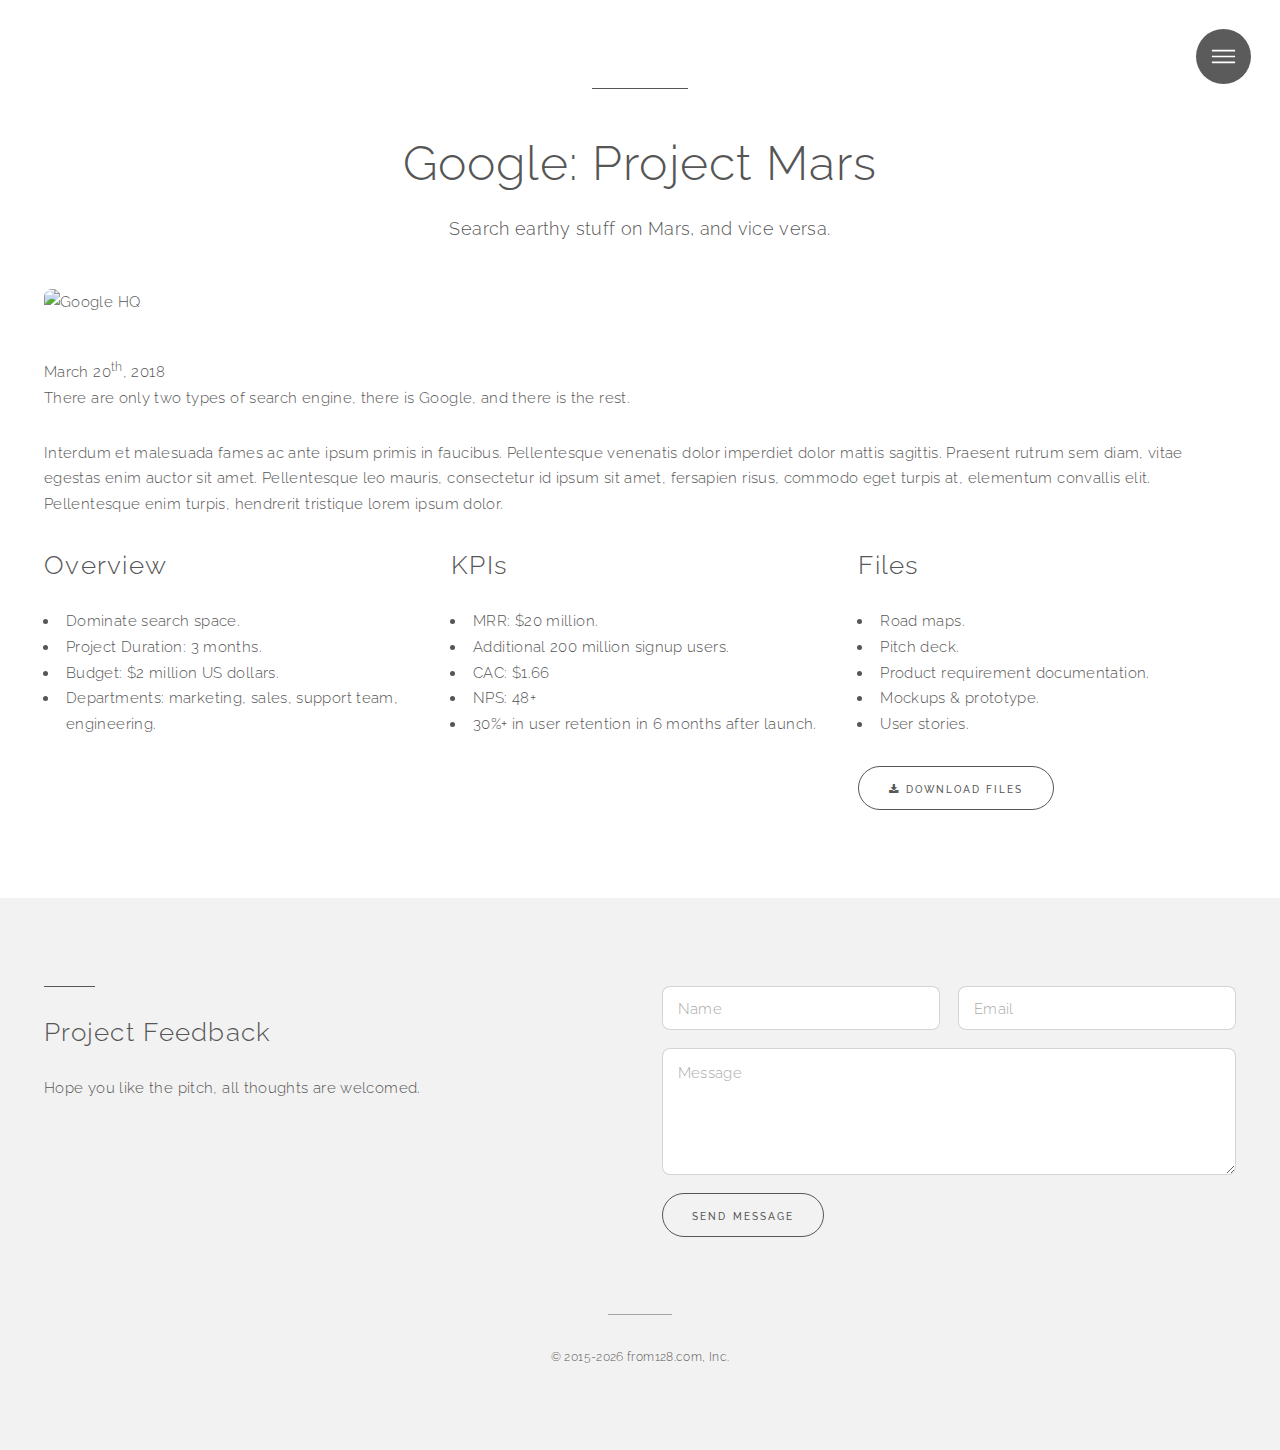
==== commit 8e827ce1: "Upload to webspace" ====
--- a/google-project.html
+++ b/google-project.html
@@ -133,7 +133,7 @@
                         <p>Hope you like the pitch, all thoughts are welcomed.</p>
                     </section>
                     <section>
-                        <form method="post" action="contact_me()">
+                        <form id="contact-form" method="post" action="javascript:contact_me()">
                             <div class="field half first"><input type="text" name="name" id="name" placeholder="Name" /></div>
                             <div class="field half"><input type="email" name="email" id="email" placeholder="Email" /></div>
                             <div class="field"><textarea name="feedback" id="feedback" placeholder="Message" rows="4"></textarea></div>
--- a/assets/css/main.css
+++ b/assets/css/main.css
@@ -2362,6 +2362,9 @@
 
 .image#profile-block{
     display: block !important;
+    margin-left: auto !important;
+    margin-right: auto !important;
+    width: 21em;
 }
 
 .image img {
@@ -2371,8 +2374,7 @@
 
 .image img#profile-pic{
     border-radius: 100% !important;
-    margin-left: auto !important;
-    margin-right: auto !important;
+    width: 100% !important;
 }
 
 .image.left, .image.right {
@@ -2985,7 +2987,8 @@
 }
 
 .wrapper.style2 {
-    background-color: #f7f7f7;
+/*    background-color: #f7f7f7;*/
+background-color: #f2f2f2;
 }
 
 .wrapper.style3 {
@@ -3203,6 +3206,11 @@
         margin: 0 auto 3em auto;
         width: 18em;
     }
+    
+    .wrapper.featured > .inner > .image img#profile-pic{
+        margin: 0 auto 3em auto;
+        width: 18em;
+    }
 
     .wrapper.featured > .inner > .content p {
         margin: 0 0 2em 0;
@@ -3216,6 +3224,11 @@
         margin: 0 auto 2.5em auto;
         width: 13em;
     }
+    
+    .wrapper.featured > .inner > .image img#profile-pic{
+        margin: 0 auto 2.5em auto;
+        width: 13em;
+    }
 
     .wrapper.featured > .inner > .content h1 {
         font-size: 2.5em;
@@ -3230,6 +3243,11 @@
 @media screen and (max-width: 360px) {
 
     .wrapper.featured > .inner > .image {
+        margin: 0 auto 2em auto;
+        width: 11em;
+    }
+    
+    .wrapper.featured > .inner > .image img#profile-pic{
         margin: 0 auto 2em auto;
         width: 11em;
     }
